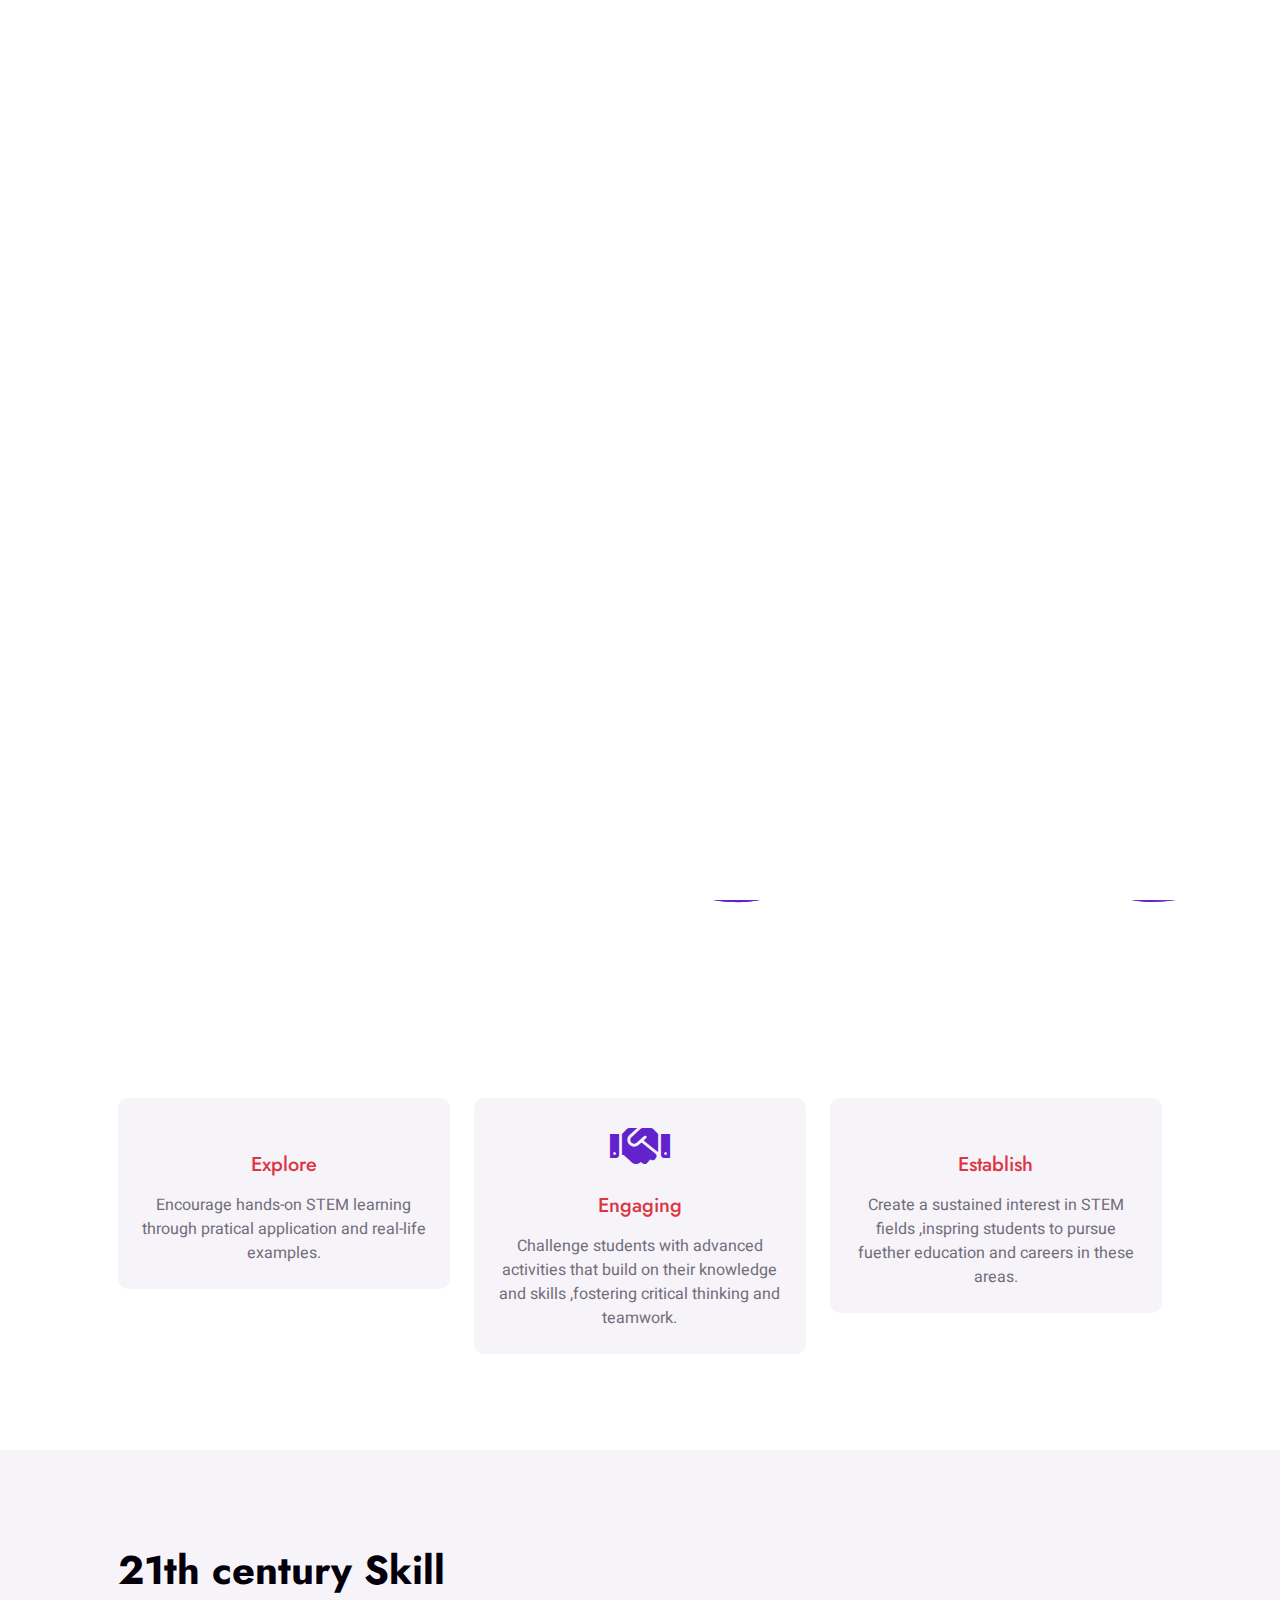
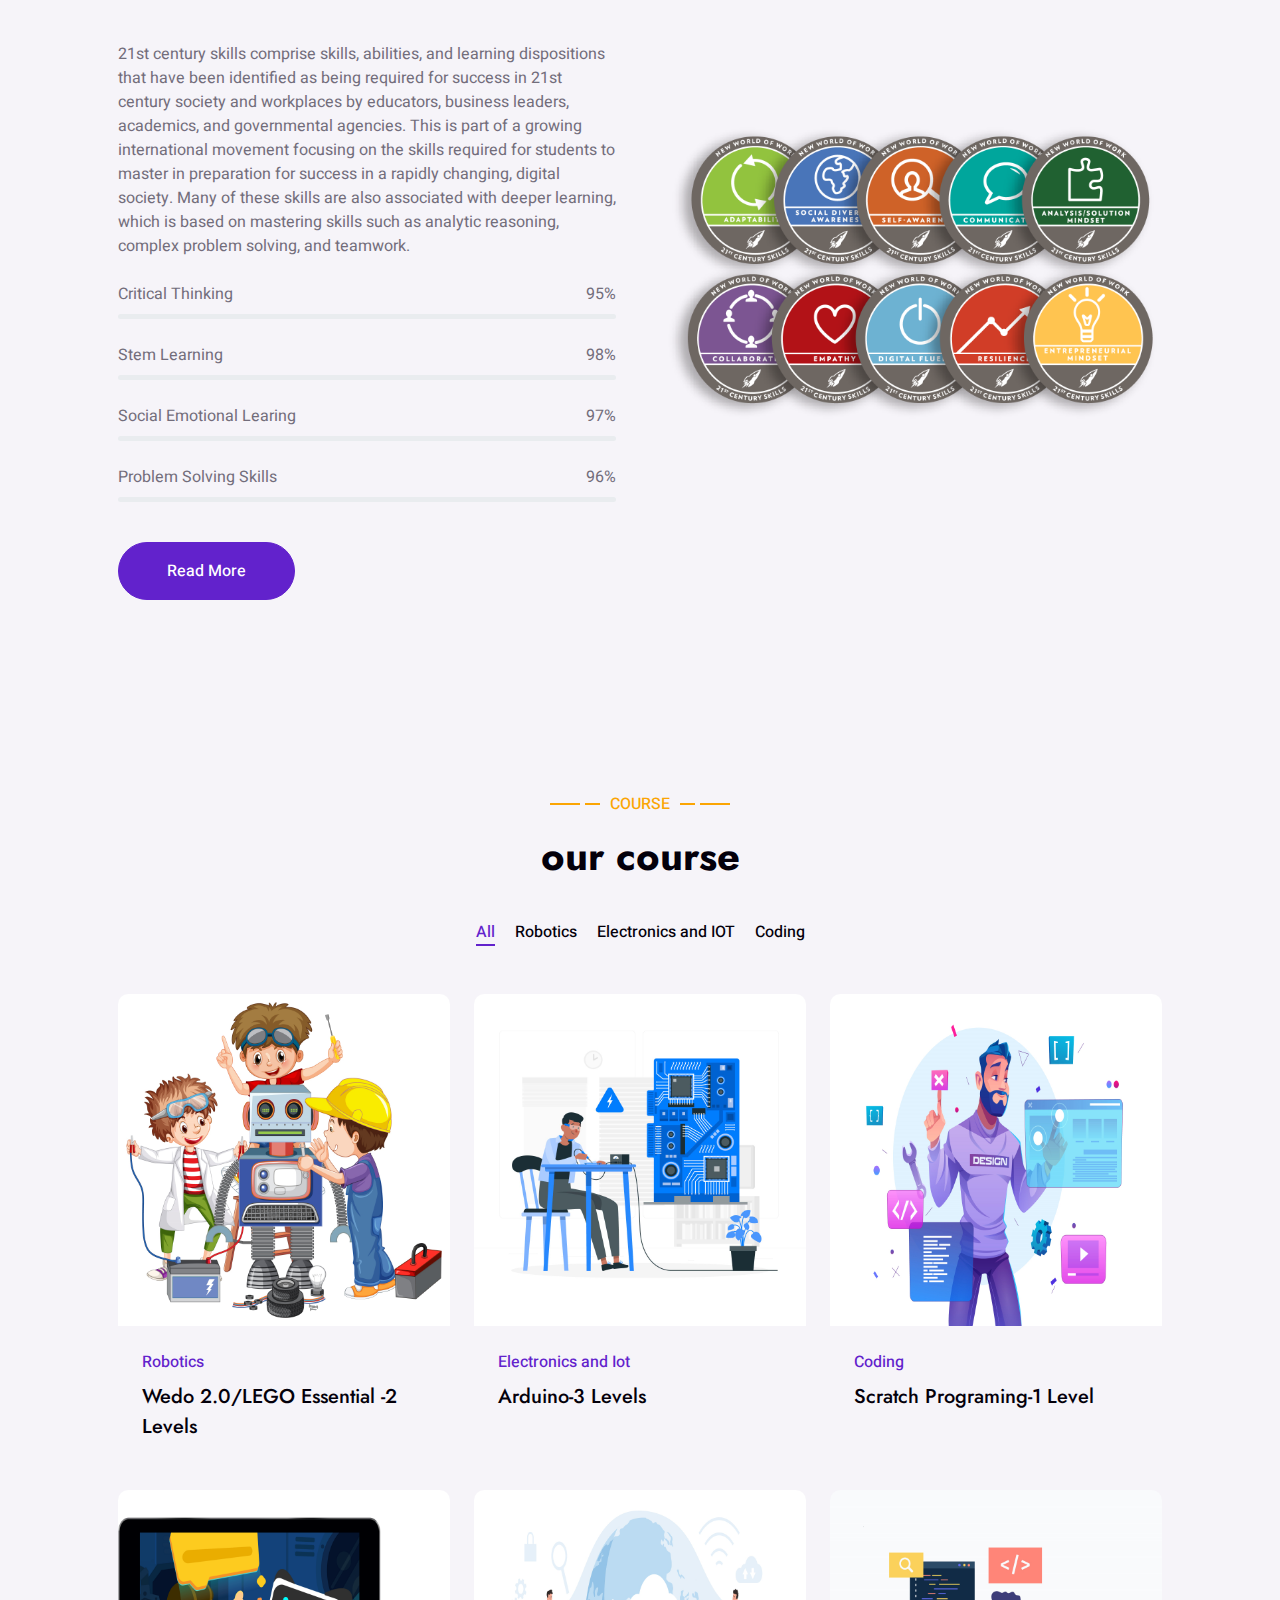
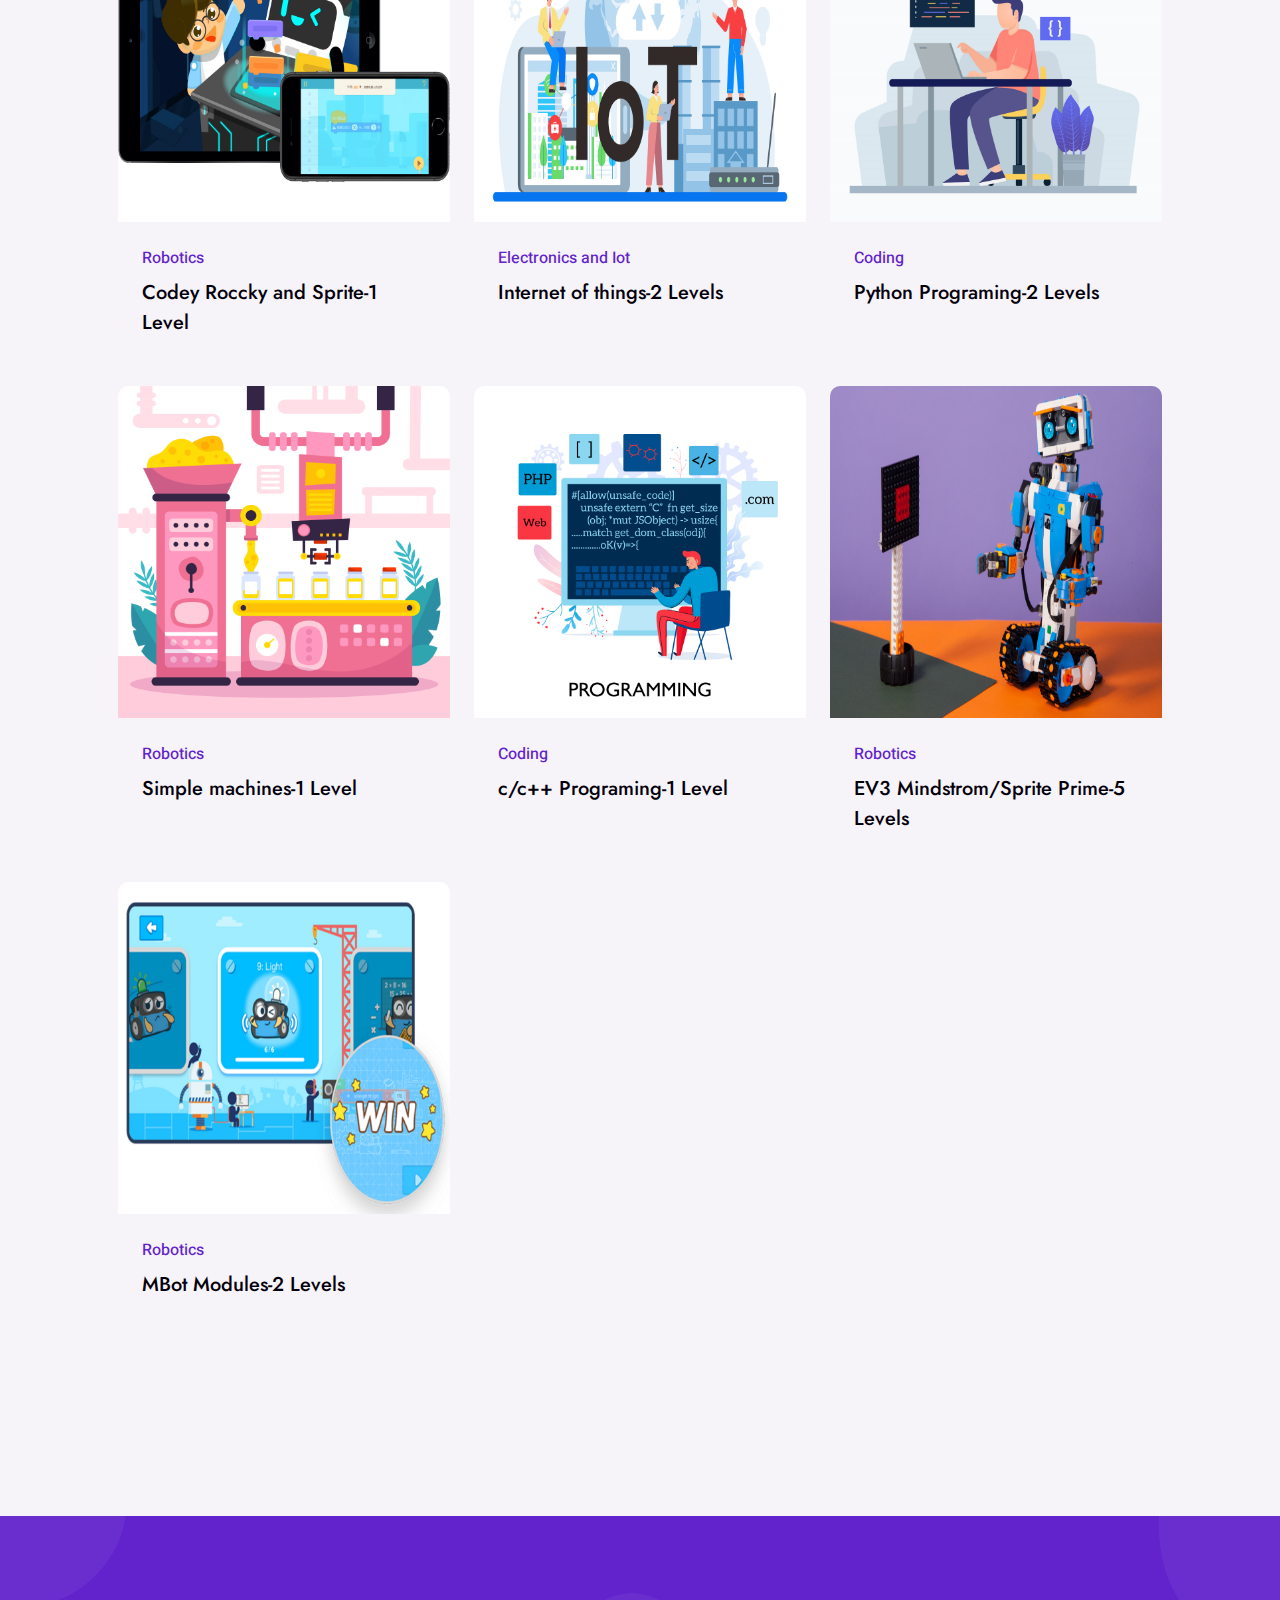
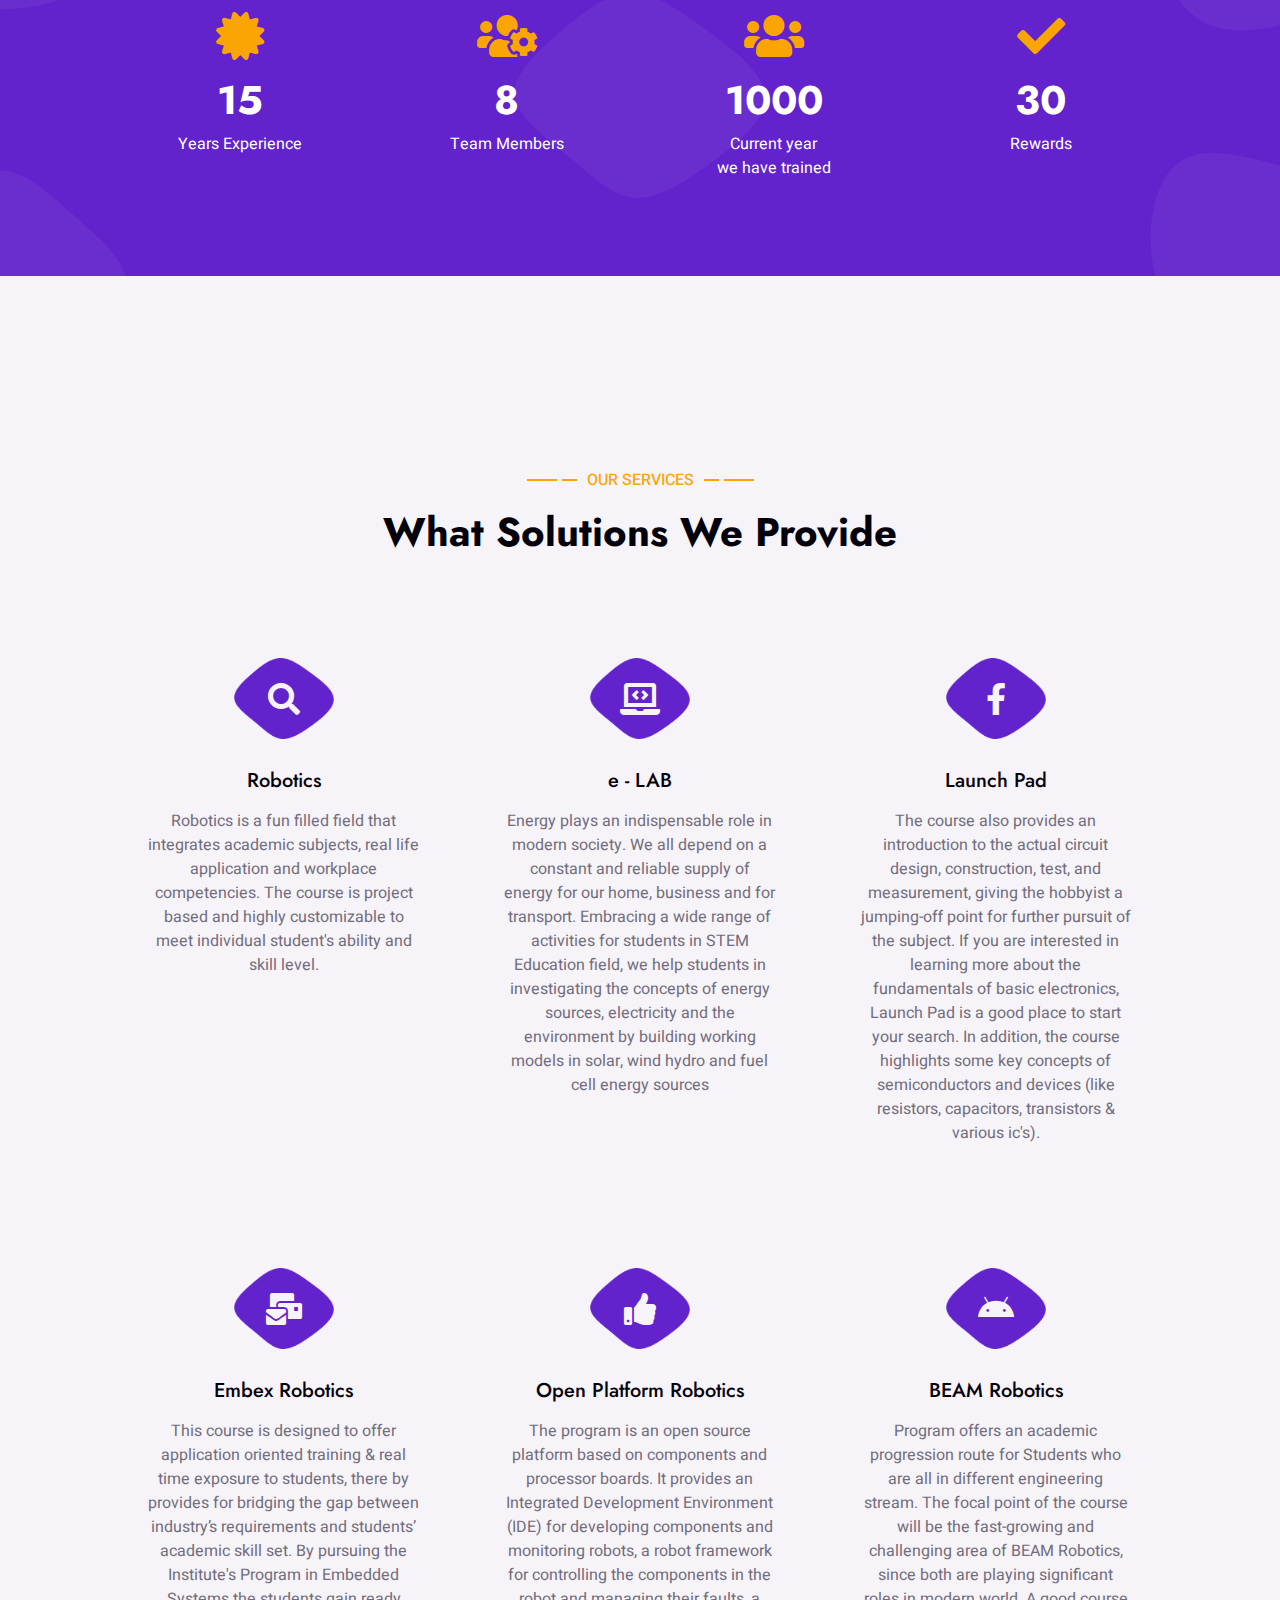
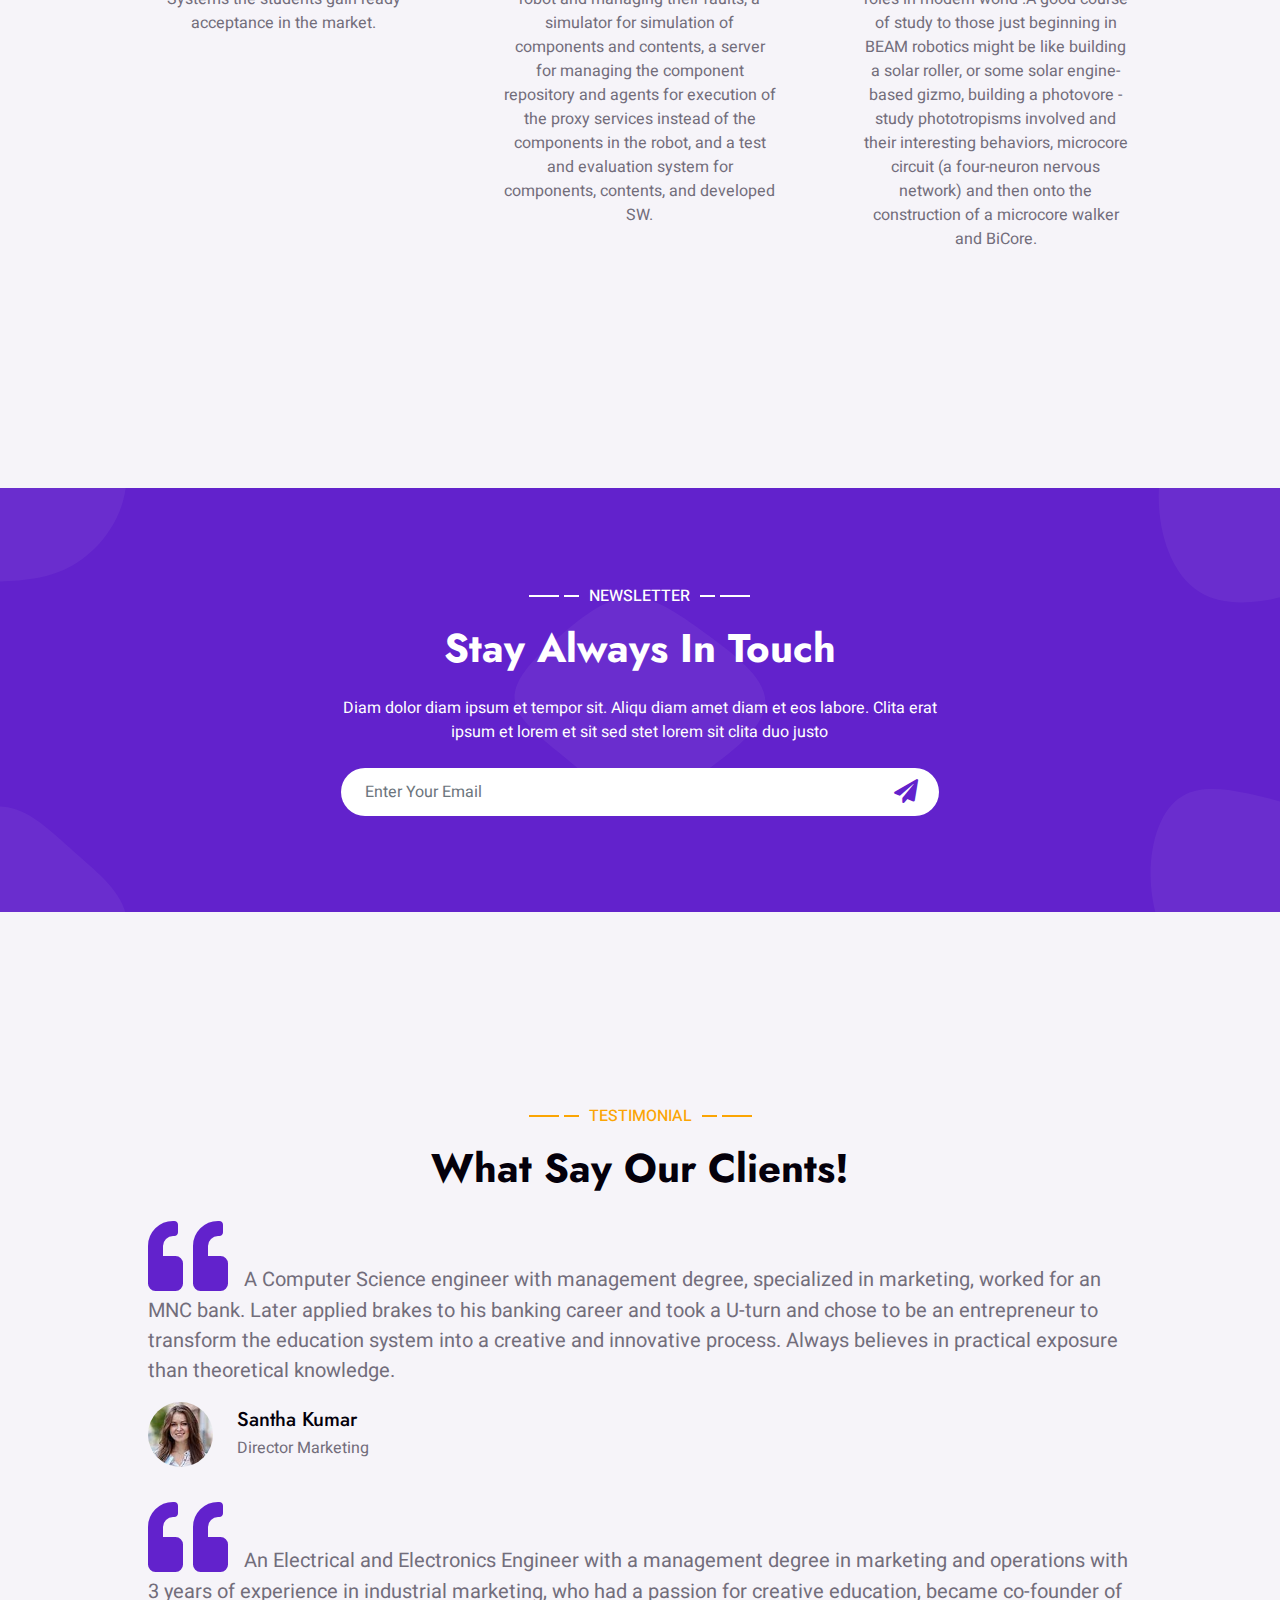
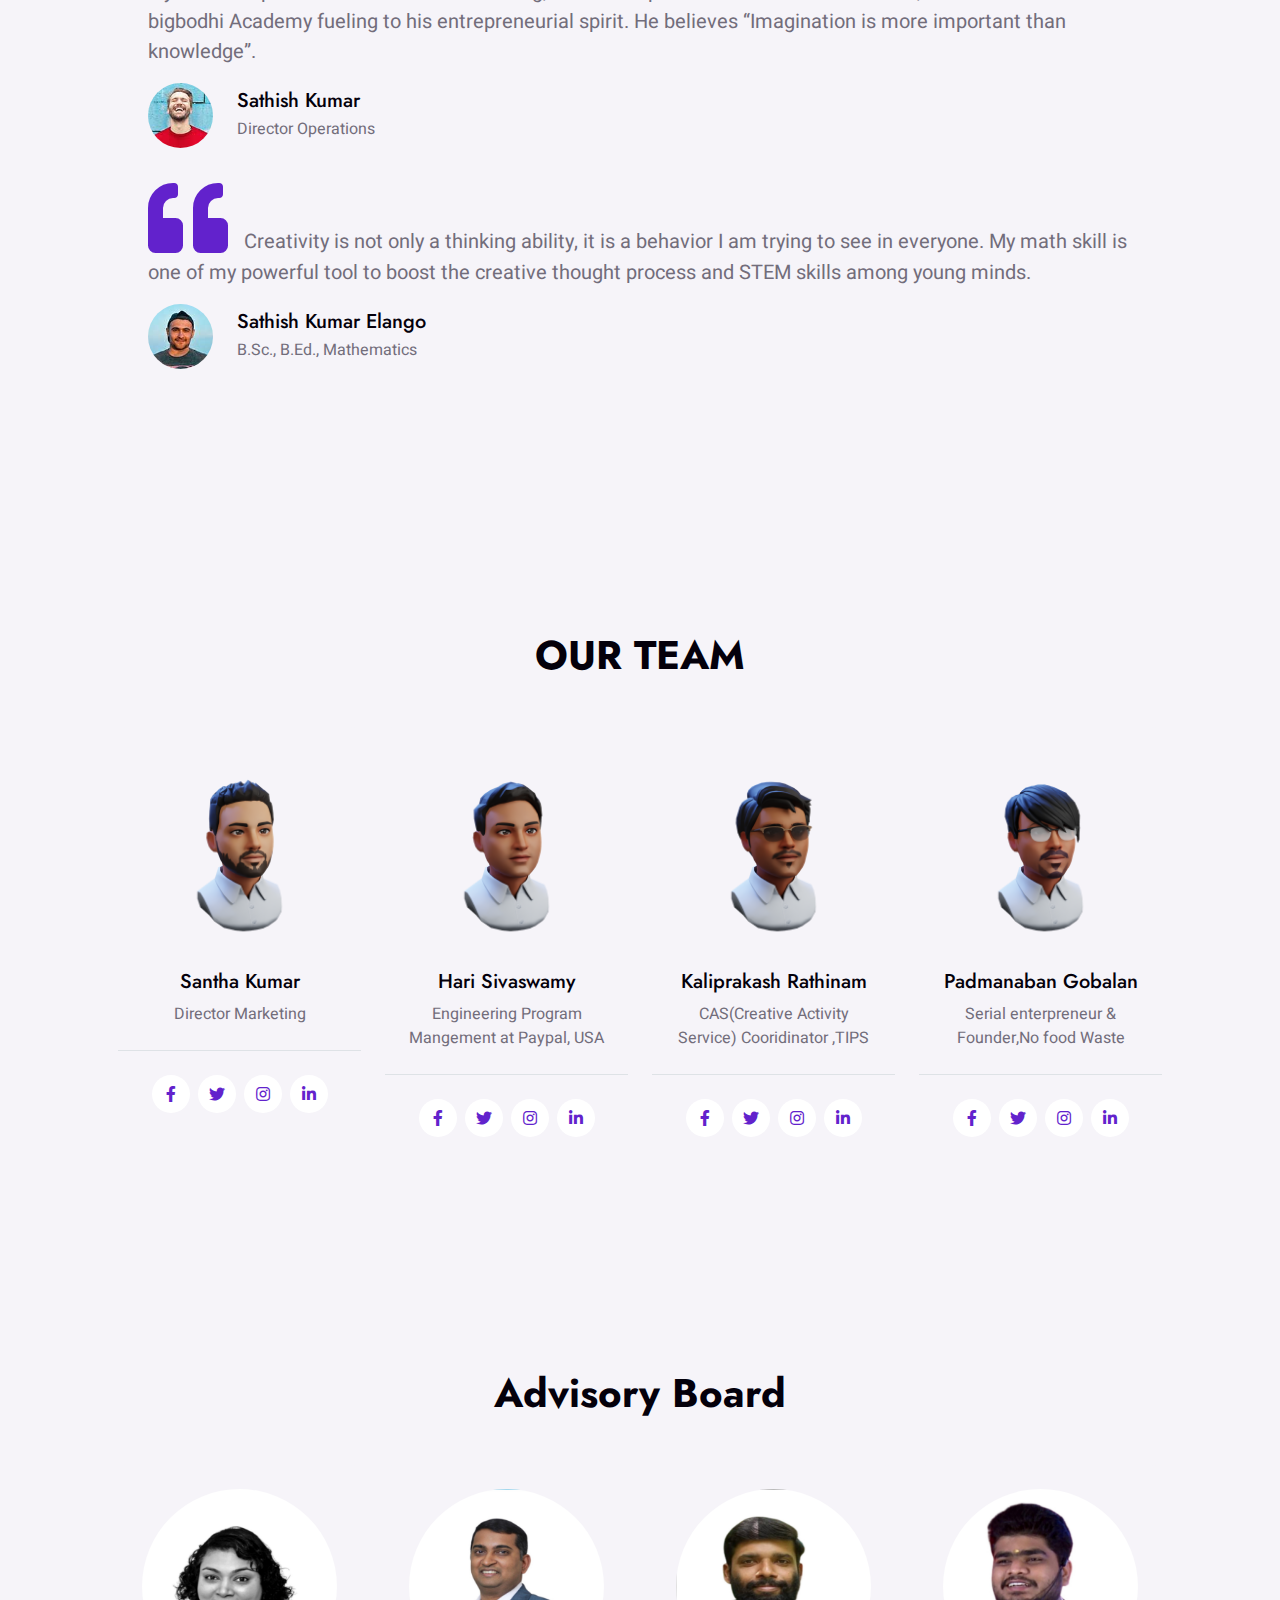
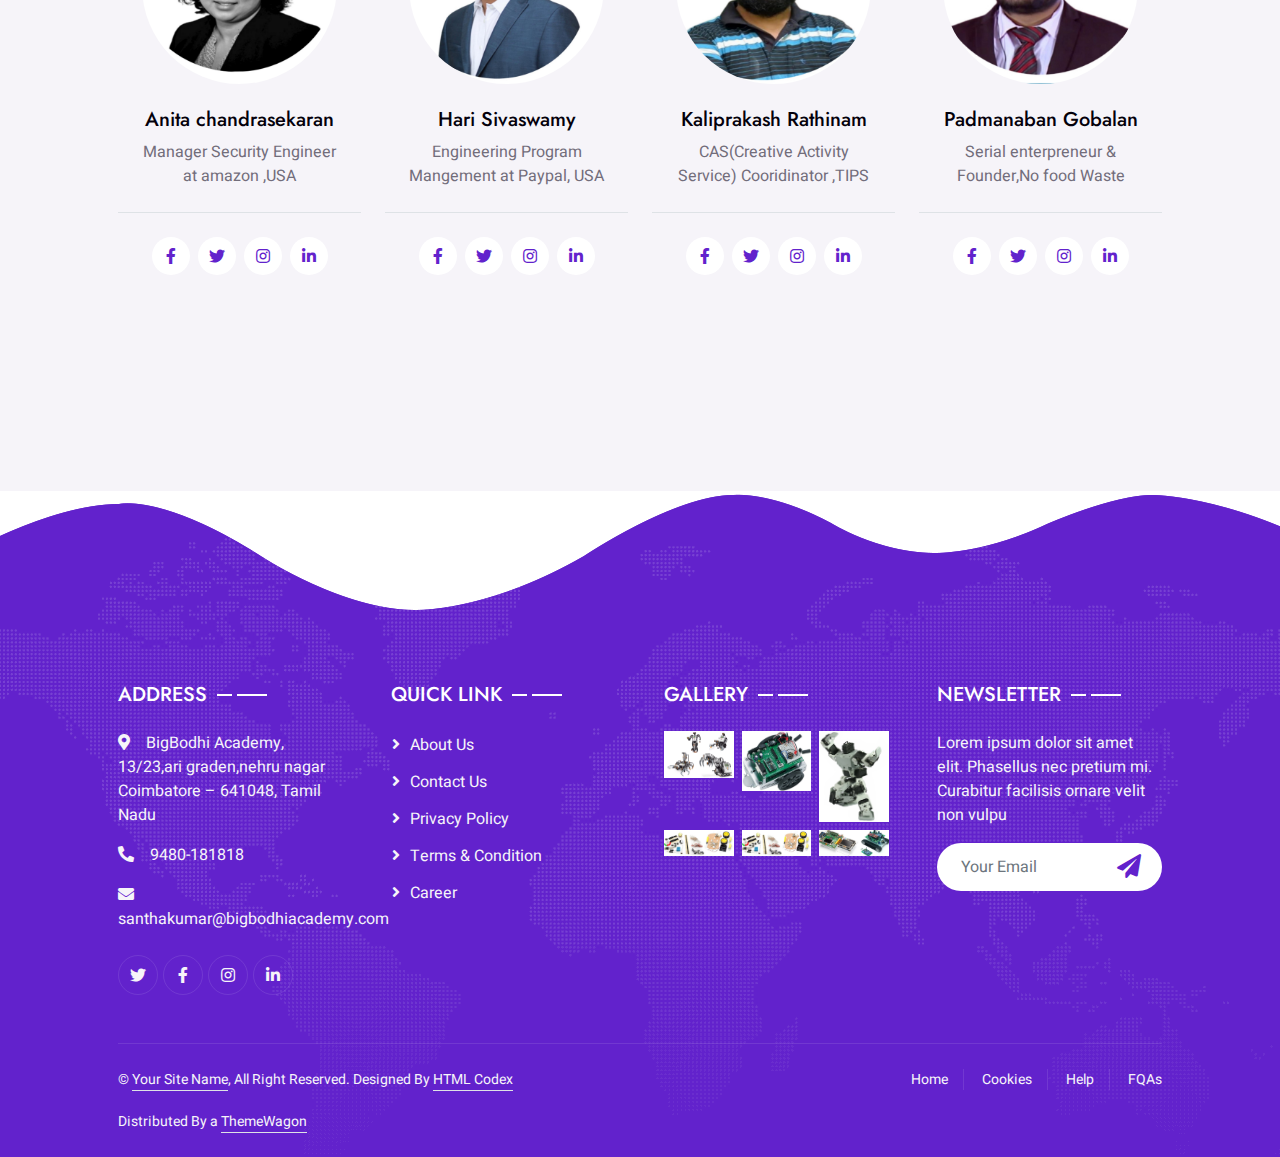
==== index.html @ 29ec6e52 "first deploy" ====
<!DOCTYPE html>
<html lang="en">

<head>
    <meta charset="utf-8">
    <title>BigBodhi Academy HTML Template</title>
    <meta content="width=device-width, initial-scale=1.0" name="viewport">
    <meta content="" name="keywords">
    <meta content="" name="description">

    <!-- Favicon -->
    <link href="img/favicon.ico" rel="icon">
    <!-- <a href="https://www.flaticon.com/free-icons/where" title="where icons">Where icons created by Icon Mela - Flaticon</a> -->

    <!-- Google Web Fonts -->
    <link rel="preconnect" href="https://fonts.googleapis.com">
    <link rel="preconnect" href="https://fonts.gstatic.com" crossorigin>
    <link href="https://fonts.googleapis.com/css2?family=Heebo:wght@400;500&family=Jost:wght@500;600;700&display=swap"
        rel="stylesheet">

    <!-- Icon Font Stylesheet -->
    <link href="https://cdnjs.cloudflare.com/ajax/libs/font-awesome/5.10.0/css/all.min.css" rel="stylesheet">
    <script src="https://kit.fontawesome.com/b823c1bc0f.js" crossorigin="anonymous"></script>
    <link href="https://cdn.jsdelivr.net/npm/bootstrap-icons@1.4.1/font/bootstrap-icons.css" rel="stylesheet">

    <!-- Libraries Stylesheet -->
    <link href="lib/animate/animate.min.css" rel="stylesheet">
    <link href="lib/owlcarousel/assets/owl.carousel.min.css" rel="stylesheet">
    <link href="lib/lightbox/css/lightbox.min.css" rel="stylesheet">

    <!-- Customized Bootstrap Stylesheet -->
    <link href="css/bootstrap.min.css" rel="stylesheet">

    <!-- Template Stylesheet -->
    <link href="css/style.css" rel="stylesheet">
</head>

<body>
    <div class="container-xxl bg-white p-0">
        <!-- Spinner Start -->
        <div id="spinner"
            class="show bg-white position-fixed translate-middle w-100 vh-100 top-50 start-50 d-flex align-items-center justify-content-center">
            <div class="spinner-grow text-primary" style="width: 3rem; height: 3rem;" role="status">
                <span class="sr-only">Loading...</span>
            </div>
        </div>
        <!-- Spinner End -->


        <!-- Navbar & Hero Start -->
        <div class="container-xxl position-relative p-0">
            <nav class="navbar navbar-expand-lg navbar-light px-4 px-lg-5 py-3 py-lg-0">
                <a href="" class="navbar-brand p-0">
                 <h1 class="m-0">BigBodhi Academy</h1>
                    <!-- <img src="img/logo.jpg" alt="Logo" class="img-thumbnail" style="height:250px; width:100px;"> -->
                </a>
                <button class="navbar-toggler" type="button" data-bs-toggle="collapse" data-bs-target="#navbarCollapse">
                    <span class="fa fa-bars"></span>
                </button>
                <div class="collapse navbar-collapse" id="navbarCollapse">
                    <div class="navbar-nav mx-auto py-0">
                        <a href="index.html" class="nav-item nav-link active">Home</a>
                        <a href="about.html" class="nav-item nav-link">About</a>
                        <a href="service.html" class="nav-item nav-link">Service</a>
                        <a href="project.html" class="nav-item nav-link">Project</a>
                        <div class="nav-item dropdown">
                            <a href="#" class="nav-link dropdown-toggle" data-bs-toggle="dropdown">Pages</a>
                            <div class="dropdown-menu m-0">
                                <a href="team.html" class="dropdown-item">Our Team</a>
                                <a href="testimonial.html" class="dropdown-item">Testimonial</a>
                                <a href="404.html" class="dropdown-item">404 Page</a>
                            </div>
                        </div>
                        <a href="contact.html" class="nav-item nav-link">Contact</a>
                    </div>
                    <a href="" class="btn rounded-pill py-2 px-4 ms-3 d-none d-lg-block">Get Started</a>
                </div>
            </nav>

            <div class="container-xxl bg-primary hero-header">
                <div class="container px-lg-5">
                    <div class="row g-5 align-items-end">
                        <div class="col-lg-6 text-center text-lg-start">
                            <h1 class="text-white mb-4 animated slideInDown">BigBodhi Academy for Robotics and Applied
                                learning provides</h1>
                            <p class="text-white pb-3 animated slideInDown">BigBodhi Academy is a platfrom for students
                                to exercise their creativity, problem-sloving ability and team work to edify the 21st
                                century skills.</p>
                            <a href=""
                                class="btn btn-secondary py-sm-3 px-sm-5 rounded-pill me-3 animated slideInLeft">Our Achievement
                            </a>
                            <a href="./contact.html" class="btn btn-light py-sm-3 px-sm-5 rounded-pill animated slideInRight">Youtube
                                </a>
                        </div> 
                        <div class="col-lg-6 text-center text-lg-start"> 
                        <img class="img-fluid animated zoomIn" src="img/home.png" style="border-radius:15px;"> 
                        </div> 
                    </div>
                </div>
            </div>
        </div>
        <!-- Navbar & Hero End -->


        <!-- Feature Start -->
        <div class="container-xxl py-5">
            <div class="container py-5 px-lg-5">
                <div class="row g-4"> 
                    <div class="col-lg-4 wow fadeInUp" data-wow-delay="0.1s">
                        <div class="feature-item bg-light rounded text-center p-4">
                            <!-- <i class="fa fa-3x fa-mail-bulk text-primary mb-4"></i> -->
                            <i class="fa fa-3x fa-solid fa-magnifying-glass text-primary mb-4"></i>
                            <h5 class="mb-3 text-danger">Explore</h5>
                            <p class="m-0">Encourage hands-on STEM learning through pratical application and real-life examples.</p>
                        </div>
                    </div>
                    <div class="col-lg-4 wow fadeInUp" data-wow-delay="0.3s">
                        <div class="feature-item  bg-light rounded text-center p-4">
                            <!-- <i class="fa fa-3x fa-search text-primary mb-4"></i> -->
                            <i class="fa fa-3x fa-solid fa-handshake text-primary mb-4"></i>
                            <h5 class="mb-3 text-danger">Engaging</h5>
                            <p class="m-0">Challenge students with advanced activities that  build on their knowledge and skills ,fostering critical thinking and teamwork.</p>
                        </div>
                    </div>
                    <div class="col-lg-4 wow fadeInUp" data-wow-delay="0.5s">
                        <div class="feature-item bg-light rounded text-center p-4">
                            <!-- <i class="fa fa-3x fa-laptop-code text-primary mb-4"></i> -->
                            <i class="fa fa-3x fa-solid fa-screwdriver-wrench text-primary mb-4"></i>
                            <h5 class="mb-3 text-danger">Establish</h5>
                            <p class="m-0">Create a sustained interest in STEM fields ,inspring students to pursue fuether education and careers in these areas.</p>
                        </div>
                    </div>

                    <!-- <div class="col-lg-4"><h1> </h1></div> -->
                    <!-- <div class="col-lg-4 wow fadeInUp" data-wow-delay="0.5s"> -->
                        <!-- <div class="feature-item bg-light rounded text-justify p-6"> -->
                              <!-- <img src="./img/logo.jpg" class="rounded-circle" style="height:60px; width:50px;">  -->
                           <!-- <i class="fa-brands fa-3x fa-discord text-primary mb-4"></i>  -->
                           <!-- <i class=" fa fa-3x fa-solid fa-location-crosshairs mb-4 text-primary " ></i> -->
                            <!-- <h5 class="mb-3 text-danger text-center">Where?</h5>  -->
                          
                        </div>
                    </div>
                </div>
            </div>
        </div>
        <!-- Feature End -->


        <!-- About Start -->
        <div class="container-xxl py-5">
            <div class="container py-5 px-lg-5">
                <div class="row g-5 align-items-center">
                    <div class="col-lg-6 wow fadeInUp" data-wow-delay="0.1s">
                        <!-- <p class="section-title text-secondary">About Us<span></span></p> -->
                        <h1 class="mb-5">21th century Skill</h1>
                        <p class="mb-4">21st century skills comprise skills, abilities, and learning dispositions that have been identified as being required for success in 21st century society and workplaces by educators, business leaders, academics, and governmental agencies. This is part of a growing international movement focusing on the skills required for students to master in preparation for success in a rapidly changing, digital society. Many of these skills are also associated with deeper learning, which is based on mastering skills such as analytic reasoning, complex problem solving, and teamwork.
                            </p>
                        <div class="skill mb-4">
                            <div class="d-flex justify-content-between">
                                <p class="mb-2">Critical Thinking</p>
                                <p class="mb-2">95%</p>
                            </div>
                            <div class="progress">
                                <div class="progress-bar bg-primary" role="progressbar" aria-valuenow="95"
                                    aria-valuemin="0" aria-valuemax="100"></div>
                            </div>
                        </div>
                        <div class="skill mb-4">
                            <div class="d-flex justify-content-between">
                                <p class="mb-2">Stem Learning</p>
                                <p class="mb-2">98%</p>
                            </div>
                            <div class="progress">
                                <div class="progress-bar bg-primary" role="progressbar" aria-valuenow="98"
                                    aria-valuemin="0" aria-valuemax="100"></div>
                            </div>
                        </div>
                        <div class="skill mb-4">
                            <div class="d-flex justify-content-between">
                                <p class="mb-2">Social Emotional Learing</p>
                                <p class="mb-2">97%</p>
                            </div>
                            <div class="progress">
                                <div class="progress-bar bg-primary" role="progressbar" aria-valuenow="97"
                                    aria-valuemin="0" aria-valuemax="100"></div>
                            </div>
                        </div>
                        <div class="skill mb-4">
                            <div class="d-flex justify-content-between">
                                <p class="mb-2">Problem Solving Skills</p>
                                <p class="mb-2">96%</p>
                            </div>
                            <div class="progress">
                                <div class="progress-bar bg-primary" role="progressbar" aria-valuenow="96"
                                    aria-valuemin="0" aria-valuemax="100"></div>
                            </div>
                        </div>
                        <a href="" class="btn btn-primary py-sm-3 px-sm-5 rounded-pill mt-3">Read More</a>
                    </div>
                    <div class="col-lg-6">
                        <img class="img-fluid wow zoomIn" data-wow-delay="0.5s" src="img/21th century.png">
                    </div>
                </div>
            </div>
        </div>
        <!-- About End -->
        <!-- course Start -->
        <div class="container-xxl py-5">
            <div class="container py-5 px-lg-5">
                <div class="wow fadeI  Up" data-wow-delay="0.1s">
                    <p class="section-title text-secondary justify-content-center"><span></span>course<span></span></p>
                    <h1 class="text-center mb-5">our course</h1>
                </div>
                <div class="row mt-n2 wow fadeInUp" data-wow-delay="0.3s">
                    <div class="col-12 text-center">
                        <ul class="list-inline mb-5" id="portfolio-flters">
                            <li class="mx-2 active" data-filter="*">All</li>
                            <li class="mx-2" data-filter=".first">Robotics</li>
                            <li class="mx-2" data-filter=".second">Electronics and IOT</li>
                            <li class="mx-2" data-filter=".third">Coding</li>
                        </ul>
                    </div>
                </div>
                <div class="row g-4 portfolio-container">
                    <div class="col-lg-4 col-md-6 portfolio-item first wow fadeInUp" data-wow-delay="0.1s">
                        <div class="rounded overflow-hidden">
                            <div class="position-relative overflow-hidden">
                                <img class="img-fluid w-100" src="img/wedo.jpg" alt="">
                                <div class="portfolio-overlay">
                                    <a class="btn btn-square btn-outline-light mx-1" href="img/project1.jpg" data-lightbox="portfolio"><i class="fa fa-eye"></i></a>
                                    <a class="btn btn-square btn-outline-light mx-1" href=""><i class="fa fa-link"></i></a>
                                </div>
                            </div>
                            <div class="bg-light p-4">
                                <p class="text-primary fw-medium mb-2">Robotics</p>
                                <h5 class="lh-base mb-0">Wedo 2.0/LEGO Essential -2 Levels</a>
                            </div>
                        </div>
                    </div>
                    <div class="col-lg-4 col-md-6 portfolio-item second wow fadeInUp" data-wow-delay="0.1s">
                        <div class="rounded overflow-hidden">
                            <div class="position-relative overflow-hidden">
                                <img class="img-fluid w-100" src="img/electronics.jpg" alt="">
                                <div class="portfolio-overlay">
                                    <a class="btn btn-square btn-outline-light mx-1" href="img/project1.jpg" data-lightbox="portfolio"><i class="fa fa-eye"></i></a>
                                    <a class="btn btn-square btn-outline-light mx-1" href=""><i class="fa fa-link"></i></a>
                                </div>
                            </div>
                            <div class="bg-light p-4">
                                <p class="text-primary fw-medium mb-2">Electronics and Iot</p>
                                <h5 class="lh-base mb-0">Arduino-3 Levels</a>
                            </div>
                        </div>
                    </div>
                    <div class="col-lg-4 col-md-6 portfolio-item third wow fadeInUp" data-wow-delay="0.1s">
                        <div class="rounded overflow-hidden">
                            <div class="position-relative overflow-hidden">
                                <img class="img-fluid w-100" src="img/coding.jpg" alt="">
                                <div class="portfolio-overlay">
                                    <a class="btn btn-square btn-outline-light mx-1" href="img/project1.jpg" data-lightbox="portfolio"><i class="fa fa-eye"></i></a>
                                    <a class="btn btn-square btn-outline-light mx-1" href=""><i class="fa fa-link"></i></a>
                                </div>
                            </div>
                            <div class="bg-light p-4">
                                <p class="text-primary fw-medium mb-2">Coding</p>
                                <h5 class="lh-base mb-0">Scratch Programing-1 Level</a>
                            </div>
                        </div>
                    </div>
                    <div class="col-lg-4 col-md-6 portfolio-item first wow fadeInUp" data-wow-delay="0.1s">
                        <div class="rounded overflow-hidden">
                            <div class="position-relative overflow-hidden">
                                <img class="img-fluid w-100" src="img/codeyr.png" alt="">
                                <div class="portfolio-overlay">
                                    <a class="btn btn-square btn-outline-light mx-1" href="img/project1.jpg" data-lightbox="portfolio"><i class="fa fa-eye"></i></a>
                                    <a class="btn btn-square btn-outline-light mx-1" href=""><i class="fa fa-link"></i></a>
                                </div>
                            </div>
                            <div class="bg-light p-4">
                                <p class="text-primary fw-medium mb-2">Robotics</p>
                                <h5 class="lh-base mb-0">Codey Roccky and Sprite-1 Level</a>
                            </div>
                        </div>
                    </div>
                    <div class="col-lg-4 col-md-6 portfolio-item second wow fadeInUp" data-wow-delay="0.1s">
                        <div class="rounded overflow-hidden">
                            <div class="position-relative overflow-hidden">
                                <img class="img-fluid w-100" src="img/iot.jpg" alt="">
                                <div class="portfolio-overlay">
                                    <a class="btn btn-square btn-outline-light mx-1" href="img/project1.jpg" data-lightbox="portfolio"><i class="fa fa-eye"></i></a>
                                    <a class="btn btn-square btn-outline-light mx-1" href=""><i class="fa fa-link"></i></a>
                                </div>
                            </div>
                            <div class="bg-light p-4">
                                <p class="text-primary fw-medium mb-2">Electronics and Iot</p>
                                <h5 class="lh-base mb-0">Internet of things-2 Levels</a>
                            </div>
                        </div>
                    </div>
                    <div class="col-lg-4 col-md-6 portfolio-item third wow fadeInUp" data-wow-delay="0.1s">
                        <div class="rounded overflow-hidden">
                            <div class="position-relative overflow-hidden">
                                <img class="img-fluid w-100" src="img/python.jpg" alt="">
                                <div class="portfolio-overlay">
                                    <a class="btn btn-square btn-outline-light mx-1" href="img/project1.jpg" data-lightbox="portfolio"><i class="fa fa-eye"></i></a>
                                    <a class="btn btn-square btn-outline-light mx-1" href=""><i class="fa fa-link"></i></a>
                                </div>
                            </div>
                            <div class="bg-light p-4">
                                <p class="text-primary fw-medium mb-2">Coding</p>
                                <h5 class="lh-base mb-0">Python Programing-2 Levels</a>
                            </div>
                        </div>
                    </div>
                    <div class="col-lg-4 col-md-6 portfolio-item first wow fadeInUp" data-wow-delay="0.1s">
                        <div class="rounded overflow-hidden">
                            <div class="position-relative overflow-hidden">
                                <img class="img-fluid w-100" src="img/simple mechine.jpg" alt="">
                                <div class="portfolio-overlay">
                                    <a class="btn btn-square btn-outline-light mx-1" href="img/project1.jpg" data-lightbox="portfolio"><i class="fa fa-eye"></i></a>
                                    <a class="btn btn-square btn-outline-light mx-1" href=""><i class="fa fa-link"></i></a>
                                </div>
                            </div>
                            <div class="bg-light p-4">
                                <p class="text-primary fw-medium mb-2">Robotics</p>
                                <h5 class="lh-base mb-0">Simple machines-1 Level</a>
                            </div>
                        </div>
                    </div>
                    <div class="col-lg-4 col-md-6 portfolio-item third wow fadeInUp" data-wow-delay="0.1s">
                        <div class="rounded overflow-hidden">
                            <div class="position-relative overflow-hidden">
                                <img class="img-fluid w-100" src="img/c++.jpg" alt="">
                                <div class="portfolio-overlay">
                                    <a class="btn btn-square btn-outline-light mx-1" href="img/project1.jpg" data-lightbox="portfolio"><i class="fa fa-eye"></i></a>
                                    <a class="btn btn-square btn-outline-light mx-1" href=""><i class="fa fa-link"></i></a>
                                </div>
                            </div>
                            <div class="bg-light p-4">
                                <p class="text-primary fw-medium mb-2">Coding</p>
                                <h5 class="lh-base mb-0">c/c++ Programing-1 Level</a>
                            </div>
                        </div>
                    </div>
                    <div class="col-lg-4 col-md-6 portfolio-item first wow fadeInUp" data-wow-delay="0.1s">
                        <div class="rounded overflow-hidden">
                            <div class="position-relative overflow-hidden">
                                <img class="img-fluid w-100" src="img/lego.jpg" alt="">
                                <div class="portfolio-overlay">
                                    <a class="btn btn-square btn-outline-light mx-1" href="img/project1.jpg" data-lightbox="portfolio"><i class="fa fa-eye"></i></a>
                                    <a class="btn btn-square btn-outline-light mx-1" href=""><i class="fa fa-link"></i></a>
                                </div>
                            </div>
                            <div class="bg-light p-4">
                                <p class="text-primary fw-medium mb-2">Robotics</p>
                                <h5 class="lh-base mb-0">EV3 Mindstrom/Sprite Prime-5 Levels</a>
                            </div>
                        </div>
                    </div>
                    <div class="col-lg-4 col-md-6 portfolio-item first wow fadeInUp" data-wow-delay="0.1s">
                        <div class="rounded overflow-hidden">
                            <div class="position-relative overflow-hidden">
                                <img class="img-fluid w-100" src="img/mbot.png" alt="">
                                <div class="portfolio-overlay">
                                    <a class="btn btn-square btn-outline-light mx-1" href="img/project1.jpg" data-lightbox="portfolio"><i class="fa fa-eye"></i></a>
                                    <a class="btn btn-square btn-outline-light mx-1" href=""><i class="fa fa-link"></i></a>
                                </div>
                            </div>
                            <div class="bg-light p-4">
                                <p class="text-primary fw-medium mb-2">Robotics</p>
                                <h5 class="lh-base mb-0">MBot Modules-2 Levels</a>
                            </div>
                        </div>
                    </div>
                </div>
            </div>
        </div>
        <!-- Projects End -->

        
        

        <!-- Facts Start -->
        <div class="container-xxl bg-primary fact py-5 wow fadeInUp" data-wow-delay="0.1s">
            <div class="container py-5 px-lg-5">
                <div class="row g-4">
                    <div class="col-md-6 col-lg-3 text-center wow fadeIn" data-wow-delay="0.1s">
                        <i class="fa fa-certificate fa-3x text-secondary mb-3"></i>
                        <h1 class="text-white mb-2" data-toggle="counter-up">15</h1>
                        <p class="text-white mb-0">Years Experience</p>
                    </div>
                    <div class="col-md-6 col-lg-3 text-center wow fadeIn" data-wow-delay="0.3s">
                        <i class="fa fa-users-cog fa-3x text-secondary mb-3"></i>
                        <h1 class="text-white mb-2" data-toggle="counter-up">8</h1>
                        <p class="text-white mb-0">Team Members</p>
                    </div>
                    <div class="col-md-6 col-lg-3 text-center wow fadeIn" data-wow-delay="0.5s">
                        <i class="fa fa-users fa-3x text-secondary mb-3"></i>
                        <h1 class="text-white mb-2" data-toggle="counter-up">1000</h1>
                        <p class="text-white mb-0">Current year</p>
                        <p class="text-white mb-0">we have trained</p>

                    </div>
                    <div class="col-md-6 col-lg-3 text-center wow fadeIn" data-wow-delay="0.7s">
                        <i class="fa fa-check fa-3x text-secondary mb-3"></i>
                        <h1 class="text-white mb-2" data-toggle="counter-up">30</h1>
                        <p class="text-white mb-0">Rewards</p>
                    </div>
                </div>
            </div>
        </div>
        <!-- Facts End -->


        <!-- Service Start -->
        <div class="container-xxl py-5">
            <div class="container py-5 px-lg-5">
                <div class="wow fadeInUp" data-wow-delay="0.1s">
                    <p class="section-title text-secondary justify-content-center"><span></span>Our
                        Services<span></span></p>
                    <h1 class="text-center mb-5">What Solutions We Provide</h1>
                </div>
                <div class="row g-4">
                    <div class="col-lg-4 col-md-6 wow fadeInUp" data-wow-delay="0.1s">
                        <div class="service-item d-flex flex-column text-center rounded">
                            <div class="service-icon flex-shrink-0">
                                <i class="fa fa-search fa-2x"></i>
                            </div>
                            <h5 class="mb-3">Robotics</h5>
                            <p class="m-0">Robotics is a fun filled field that integrates academic subjects, real life
                                application and workplace competencies. The course is project based and highly
                                customizable to meet individual student's ability and skill level.</p>
                            <a class="btn btn-square" href=""><i class="fa fa-arrow-right"></i></a>
                        </div>
                    </div>
                    <div class="col-lg-4 col-md-6 wow fadeInUp" data-wow-delay="0.3s">
                        <div class="service-item d-flex flex-column text-center rounded">
                            <div class="service-icon flex-shrink-0">
                                <i class="fa fa-laptop-code fa-2x"></i>
                            </div>
                            <h5 class="mb-3">e - LAB</h5>
                            <p class="m-0">Energy plays an indispensable role in modern society. We all depend on a
                                constant and reliable supply of energy for our home, business and for transport.
                                Embracing a wide range of activities for students in STEM Education field, we help
                                students in investigating the concepts of energy sources, electricity and the
                                environment by building working models in solar, wind hydro and fuel cell energy sources
                            </p>
                            <a class="btn btn-square" href=""><i class="fa fa-arrow-right"></i></a>
                        </div>
                    </div>
                    <div class="col-lg-4 col-md-6 wow fadeInUp" data-wow-delay="0.5s">
                        <div class="service-item d-flex flex-column text-center rounded">
                            <div class="service-icon flex-shrink-0">
                                <i class="fab fa-facebook-f fa-2x"></i>
                            </div>
                            <h5 class="mb-3">Launch Pad</h5>
                            <p class="m-0">The course also provides an introduction to the actual circuit design,
                                construction, test, and measurement, giving the hobbyist a jumping-off point for further
                                pursuit of the subject. If you are interested in learning more about the fundamentals of
                                basic electronics, Launch Pad is a good place to start your search. In addition, the
                                course highlights some key concepts of semiconductors and devices (like resistors,
                                capacitors, transistors & various ic's).</p>
                            <a class="btn btn-square" href=""><i class="fa fa-arrow-right"></i></a>
                        </div>
                    </div>
                    <div class="col-lg-4 col-md-6 wow fadeInUp" data-wow-delay="0.1s">
                        <div class="service-item d-flex flex-column text-center rounded">
                            <div class="service-icon flex-shrink-0">
                                <i class="fa fa-mail-bulk fa-2x"></i>
                            </div>
                            <h5 class="mb-3">Embex Robotics</h5>
                            <p class="m-0">This course is designed to offer application oriented training & real time
                                exposure to students, there by provides for bridging the gap between industry’s
                                requirements and students’ academic skill set. By pursuing the Institute's Program in
                                Embedded Systems the students gain ready acceptance in the market.</p>
                            <a class="btn btn-square" href=""><i class="fa fa-arrow-right"></i></a>
                        </div>
                    </div>
                    <div class="col-lg-4 col-md-6 wow fadeInUp" data-wow-delay="0.3s">
                        <div class="service-item d-flex flex-column text-center rounded">
                            <div class="service-icon flex-shrink-0">
                                <i class="fa fa-thumbs-up fa-2x"></i>
                            </div>
                            <h5 class="mb-3">Open Platform Robotics</h5>
                            <p class="m-0">The program is an open source platform based on components and processor
                                boards. It provides an Integrated Development Environment (IDE) for developing
                                components and monitoring robots, a robot framework for controlling the components in
                                the robot and managing their faults, a simulator for simulation of components and
                                contents, a server for managing the component repository and agents for execution of the
                                proxy services instead of the components in the robot, and a test and evaluation system
                                for components, contents, and developed SW.</p>
                            <a class="btn btn-square" href=""><i class="fa fa-arrow-right"></i></a>
                        </div>
                    </div>
                    <div class="col-lg-4 col-md-6 wow fadeInUp" data-wow-delay="0.5s">
                        <div class="service-item d-flex flex-column text-center rounded">
                            <div class="service-icon flex-shrink-0">
                                <i class="fab fa-android fa-2x"></i>
                            </div>
                            <h5 class="mb-3">BEAM Robotics</h5>
                            <p class="m-0">Program offers an academic progression route for Students who are all in
                                different engineering stream. The focal point of the course will be the fast-growing and
                                challenging area of BEAM Robotics, since both are playing significant roles in modern
                                world .A good course of study to those just beginning in BEAM robotics might be like
                                building a solar roller, or some solar engine-based gizmo, building a photovore - study
                                phototropisms involved and their interesting behaviors, microcore circuit (a four-neuron
                                nervous network) and then onto the construction of a microcore walker and BiCore.</p>
                            <a class="btn btn-square" href=""><i class="fa fa-arrow-right"></i></a>
                        </div>
                    </div>
                </div>
            </div>
        </div>
        <!-- Service End -->


        <!-- Newsletter Start -->
        <div class="container-xxl bg-primary newsletter py-5 wow fadeInUp" data-wow-delay="0.1s">
            <div class="container py-5 px-lg-5">
                <div class="row justify-content-center">
                    <div class="col-lg-7 text-center">
                        <p class="section-title text-white justify-content-center"><span></span>Newsletter<span></span>
                        </p>
                        <h1 class="text-center text-white mb-4">Stay Always In Touch</h1>
                        <p class="text-white mb-4">Diam dolor diam ipsum et tempor sit. Aliqu diam amet diam et eos
                            labore. Clita erat ipsum et lorem et sit sed stet lorem sit clita duo justo</p>
                        <div class="position-relative w-100 mt-3">
                            <input class="form-control border-0 rounded-pill w-100 ps-4 pe-5" type="text"
                                placeholder="Enter Your Email" style="height: 48px;">
                            <button type="button" class="btn shadow-none position-absolute top-0 end-0 mt-1 me-2"><i
                                    class="fa fa-paper-plane text-primary fs-4"></i></button>
                        </div>
                    </div>
                </div>
            </div>
        </div>
        <!-- Newsletter End -->




        <!-- Testimonial Start -->
        <div class="container-xxl py-5 wow fadeInUp" data-wow-delay="0.1s">
            <div class="container py-5 px-lg-5">
                <p class="section-title text-secondary justify-content-center"><span></span>Testimonial<span></span></p>
                <h1 class="text-center mb-5">What Say Our Clients!</h1>
                <div class="owl-carousel testimonial-carousel">
                    <div class="testimonial-item bg-light rounded my-4">
                        <p class="fs-5"><i class="fa fa-quote-left fa-4x text-primary mt-n4 me-3"></i>A Computer Science
                            engineer with management degree, specialized in marketing, worked for an MNC bank. Later
                            applied brakes to his banking career and took a U-turn and chose to be an entrepreneur to
                            transform the education system into a creative and innovative process. Always believes in
                            practical exposure than theoretical knowledge.</p>
                        <div class="d-flex align-items-center">
                            <img class="img-fluid flex-shrink-0 rounded-circle" src="img/testimonial-1.jpg"
                                style="width: 65px; height: 65px;">
                            <div class="ps-4">
                                <h5 class="mb-1">Santha Kumar</h5>
                                <span>Director Marketing</span>
                            </div>
                        </div>
                    </div>
                    <div class="testimonial-item bg-light rounded my-4">
                        <p class="fs-5"><i class="fa fa-quote-left fa-4x text-primary mt-n4 me-3"></i>An Electrical and
                            Electronics Engineer with a management degree in marketing and operations with 3 years of
                            experience in industrial marketing, who had a passion for creative education, became
                            co-founder of bigbodhi Academy fueling to his entrepreneurial spirit. He believes
                            “Imagination is more important than knowledge”.</p>
                        <div class="d-flex align-items-center">
                            <img class="img-fluid flex-shrink-0 rounded-circle" src="img/testimonial-2.jpg"
                                style="width: 65px; height: 65px;">
                            <div class="ps-4">
                                <h5 class="mb-1">Sathish Kumar</h5>
                                <span>Director Operations</span>
                            </div>
                        </div>
                    </div>
                    <div class="testimonial-item bg-light rounded my-4">
                        <p class="fs-5"><i class="fa fa-quote-left fa-4x text-primary mt-n4 me-3"></i>Creativity is not
                            only a thinking ability, it is a behavior I am trying to see in everyone. My math skill is
                            one of my powerful tool to boost the creative thought process and STEM skills among young
                            minds.</p>
                        <div class="d-flex align-items-center">
                            <img class="img-fluid flex-shrink-0 rounded-circle" src="img/testimonial-3.jpg"
                                style="width: 65px; height: 65px;">
                            <div class="ps-4">
                                <h5 class="mb-1">Sathish Kumar Elango</h5>
                                <span>B.Sc., B.Ed., Mathematics</span>
                            </div>
                        </div>
                    </div>
                </div>
            </div>
        </div>
        <!-- Testimonial End -->


        <!-- Team Start -->
        <div class="container-xxl py-5">
            <div class="container py-5 px-lg-5">
                <div class="wow fadeInUp" data-wow-delay="0.1s">
                    <!-- <p class="section-title text-secondary justify-content-center"><span></span>Our Team<span></span> -->
                    </p>
                    <h1 class="text-center mb-5">OUR TEAM</h1>
                </div>
                <div class="row g-4">
                    <div class="col-lg-3 col-md-4 wow fadeInUp" data-wow-delay="0.1s">
                        <div class="team-item bg-light rounded">
                            <div class="text-center border-bottom p-4">
                                <img class="img-fluid rounded-circle mb-4" src="img/santh.png" alt="">
                                <h5>Santha Kumar </h5>
                                <span>Director Marketing</span >
                            </div>
                            <div class="d-flex justify-content-center p-4">
                                <a class="btn btn-square mx-1" href=""><i class="fab fa-facebook-f"></i></a>
                                <a class="btn btn-square mx-1" href=""><i class="fab fa-twitter"></i></a>
                                <a class="btn btn-square mx-1" href=""><i class="fab fa-instagram"></i></a>
                                <a class="btn btn-square mx-1" href=""><i class="fab fa-linkedin-in"></i></a>
                            </div>
                        </div>
                    </div>
                    <div class="col-lg-3 col-md-4 wow fadeInUp" data-wow-delay="0.3s">
                        <div class="team-item bg-light rounded">
                            <div class="text-center border-bottom p-4">
                                <img class="img-fluid rounded-circle mb-4" src="img/sathish.png" alt="">
                                <h5>Hari Sivaswamy</h5>
                                <span>Engineering Program Mangement at Paypal, USA</span>
                            </div>
                            <div class="d-flex justify-content-center p-4">
                                <a class="btn btn-square mx-1" href=""><i class="fab fa-facebook-f"></i></a>
                                <a class="btn btn-square mx-1" href=""><i class="fab fa-twitter"></i></a>
                                <a class="btn btn-square mx-1" href=""><i class="fab fa-instagram"></i></a>
                                <a class="btn btn-square mx-1" href=""><i class="fab fa-linkedin-in"></i></a>
                            </div>
                        </div>
                    </div>
                    <div class="col-lg-3 col-md-4 wow fadeInUp" data-wow-delay="0.5s">
                        <div class="team-item bg-light rounded">
                            <div class="text-center border-bottom p-4">
                                <img class="img-fluid rounded-circle mb-4" src="img/elango.png" alt="">
                                <h5>Kaliprakash Rathinam</h5>
                                <span>CAS(Creative Activity Service) Cooridinator ,TIPS</span>
                            </div>
                            <div class="d-flex justify-content-center p-4">
                                <a class="btn btn-square mx-1" href=""><i class="fab fa-facebook-f"></i></a>
                                <a class="btn btn-square mx-1" href=""><i class="fab fa-twitter"></i></a>
                                <a class="btn btn-square mx-1" href=""><i class="fab fa-instagram"></i></a>
                                <a class="btn btn-square mx-1" href=""><i class="fab fa-linkedin-in"></i></a>
                            </div>
                        </div>
                    </div>
                    <div class="col-lg-3 col-md-4 wow fadeInUp" data-wow-delay="0.5s">
                        <div class="team-item bg-light rounded">
                            <div class="text-center border-bottom p-4">
                                <img class="img-fluid rounded-circle mb-4" src="img/sam.png" alt="">
                                <h5>Padmanaban Gobalan</h5>
                                <span>Serial enterpreneur & Founder,No food Waste</span>
                            </div>
                            <div class="d-flex justify-content-center p-4">
                                <a class="btn btn-square mx-1" href=""><i class="fab fa-facebook-f"></i></a>
                                <a class="btn btn-square mx-1" href=""><i class="fab fa-twitter"></i></a>
                                <a class="btn btn-square mx-1" href=""><i class="fab fa-instagram"></i></a>
                                <a class="btn btn-square mx-1" href=""><i class="fab fa-linkedin-in"></i></a>
                            </div>
                        </div>
                    </div>
                </div>
            </div>
        </div>
        <div class="container-xxl py-5">
            <div class="container py-5 px-lg-5">
                <div class="wow fadeInUp" data-wow-delay="0.1s">
                    <!-- <p class="section-title text-secondary justify-content-center"><span></span>Our Team<span></span> -->
                    </p>
                    <h1 class="text-center mb-5">Advisory Board</h1>
                </div>
                <div class="row g-4">
                    <div class="col-lg-3 col-md-4 wow fadeInUp" data-wow-delay="0.1s">
                        <div class="team-item bg-light rounded">
                            <div class="text-center border-bottom p-4">
                                <img class="img-fluid rounded-circle mb-4" src="img/img1.jpg" alt="">
                                <h5>Anita chandrasekaran </h5>
                                <span>Manager Security Engineer at amazon ,USA</span >
                            </div>
                            <div class="d-flex justify-content-center p-4">
                                <a class="btn btn-square mx-1" href=""><i class="fab fa-facebook-f"></i></a>
                                <a class="btn btn-square mx-1" href=""><i class="fab fa-twitter"></i></a>
                                <a class="btn btn-square mx-1" href=""><i class="fab fa-instagram"></i></a>
                                <a class="btn btn-square mx-1" href=""><i class="fab fa-linkedin-in"></i></a>
                            </div>
                        </div>
                    </div>
                    <div class="col-lg-3 col-md-4 wow fadeInUp" data-wow-delay="0.3s">
                        <div class="team-item bg-light rounded">
                            <div class="text-center border-bottom p-4">
                                <img class="img-fluid rounded-circle mb-4" src="img/img2.jpg" alt="">
                                <h5>Hari Sivaswamy</h5>
                                <span>Engineering Program Mangement at Paypal, USA</span>
                            </div>
                            <div class="d-flex justify-content-center p-4">
                                <a class="btn btn-square mx-1" href=""><i class="fab fa-facebook-f"></i></a>
                                <a class="btn btn-square mx-1" href=""><i class="fab fa-twitter"></i></a>
                                <a class="btn btn-square mx-1" href=""><i class="fab fa-instagram"></i></a>
                                <a class="btn btn-square mx-1" href=""><i class="fab fa-linkedin-in"></i></a>
                            </div>
                        </div>
                    </div>
                    <div class="col-lg-3 col-md-4 wow fadeInUp" data-wow-delay="0.5s">
                        <div class="team-item bg-light rounded">
                            <div class="text-center border-bottom p-4">
                                <img class="img-fluid rounded-circle mb-4" src="img/img3.jpg" alt="">
                                <h5>Kaliprakash Rathinam</h5>
                                <span>CAS(Creative Activity Service) Cooridinator ,TIPS</span>
                            </div>
                            <div class="d-flex justify-content-center p-4">
                                <a class="btn btn-square mx-1" href=""><i class="fab fa-facebook-f"></i></a>
                                <a class="btn btn-square mx-1" href=""><i class="fab fa-twitter"></i></a>
                                <a class="btn btn-square mx-1" href=""><i class="fab fa-instagram"></i></a>
                                <a class="btn btn-square mx-1" href=""><i class="fab fa-linkedin-in"></i></a>
                            </div>
                        </div>
                    </div>
                    <div class="col-lg-3 col-md-4 wow fadeInUp" data-wow-delay="0.5s">
                        <div class="team-item bg-light rounded">
                            <div class="text-center border-bottom p-4">
                                <img class="img-fluid rounded-circle mb-4" src="img/img 4.jpg" alt="">
                                <h5>Padmanaban Gobalan</h5>
                                <span>Serial enterpreneur & Founder,No food Waste</span>
                            </div>
                            <div class="d-flex justify-content-center p-4">
                                <a class="btn btn-square mx-1" href=""><i class="fab fa-facebook-f"></i></a>
                                <a class="btn btn-square mx-1" href=""><i class="fab fa-twitter"></i></a>
                                <a class="btn btn-square mx-1" href=""><i class="fab fa-instagram"></i></a>
                                <a class="btn btn-square mx-1" href=""><i class="fab fa-linkedin-in"></i></a>
                            </div>
                        </div>
                    </div>
                </div>
            </div>
        </div>
        <!-- Team End -->


        <!-- Footer Start -->
        <div class="container-fluid bg-primary text-light footer wow fadeIn" data-wow-delay="0.1s">
            <div class="container py-5 px-lg-5">
                <div class="row g-5">
                    <div class="col-md-6 col-lg-3">
                        <p class="section-title text-white h5 mb-4">Address<span></span></p>
                        <p><i class="fa fa-map-marker-alt me-3"></i>BigBodhi Academy,
                            13/23,ari graden,nehru nagar
                            Coimbatore – 641048,
                            Tamil Nadu</p>
                        <p><i class="fa fa-phone-alt me-3"></i>9480-181818</p>
                        <p><i class="fa fa-envelope me-3"></i>santhakumar@bigbodhiacademy.com</p>
                        <div class="d-flex pt-2">
                            <a class="btn btn-outline-light btn-social" href=""><i class="fab fa-twitter"></i></a>
                            <a class="btn btn-outline-light btn-social" href=""><i class="fab fa-facebook-f"></i></a>
                            <a class="btn btn-outline-light btn-social" href=""><i class="fab fa-instagram"></i></a>
                            <a class="btn btn-outline-light btn-social" href=""><i class="fab fa-linkedin-in"></i></a>
                        </div>
                    </div>
                    <div class="col-md-6 col-lg-3">
                        <p class="section-title text-white h5 mb-4">Quick Link<span></span></p>
                        <a class="btn btn-link" href="">About Us</a>
                        <a class="btn btn-link" href="">Contact Us</a>
                        <a class="btn btn-link" href="">Privacy Policy</a>
                        <a class="btn btn-link" href="">Terms & Condition</a>
                        <a class="btn btn-link" href="">Career</a>
                    </div>
                    <div class="col-md-6 col-lg-3">
                        <p class="section-title text-white h5 mb-4">Gallery<span></span></p>
                        <div class="row g-2">
                            <div class="col-4">
                                <img class="img-fluid" src="img/project1.jpg" alt="Image">
                            </div>
                            <div class="col-4">
                                <img class="img-fluid" src="img/project2.jpg" alt="Image">
                            </div>
                            <div class="col-4">
                                <img class="img-fluid" src="img/project3.jpg" alt="Image">
                            </div>
                            <div class="col-4">
                                <img class="img-fluid" src="img/projlp.jpg" alt="Image">
                            </div>
                            <div class="col-4">
                                <img class="img-fluid" src="img/projectlp2.jpg" alt="Image">
                            </div>
                            <div class="col-4">
                                <img class="img-fluid" src="img/projextlp3.jpg" alt="Image">
                            </div>
                        </div>
                    </div>
                    <div class="col-md-6 col-lg-3">
                        <p class="section-title text-white h5 mb-4">Newsletter<span></span></p>
                        <p>Lorem ipsum dolor sit amet elit. Phasellus nec pretium mi. Curabitur facilisis ornare velit
                            non vulpu</p>
                        <div class="position-relative w-100 mt-3">
                            <input class="form-control border-0 rounded-pill w-100 ps-4 pe-5" type="text"
                                placeholder="Your Email" style="height: 48px;">
                            <button type="button" class="btn shadow-none position-absolute top-0 end-0 mt-1 me-2"><i
                                    class="fa fa-paper-plane text-primary fs-4"></i></button>
                        </div>
                    </div>
                </div>
            </div>
            <div class="container px-lg-5">
                <div class="copyright">
                    <div class="row">
                        <div class="col-md-6 text-center text-md-start mb-3 mb-md-0">
                            &copy; <a class="border-bottom" href="#">Your Site Name</a>, All Right Reserved.

                            <!--/*** This template is free as long as you keep the footer author’s credit link/attribution link/backlink. If you'd like to use the template without the footer author’s credit link/attribution link/backlink, you can purchase the Credit Removal License from "https://htmlcodex.com/credit-removal". Thank you for your support. ***/-->
                            Designed By <a class="border-bottom" href="https://htmlcodex.com">HTML Codex</a><br><br>
                            Distributed By a <a class="border-bottom" href="https://themewagon.com"
                                target="_blank">ThemeWagon</a>
                        </div>
                        <div class="col-md-6 text-center text-md-end">
                            <div class="footer-menu">
                                <a href="">Home</a>
                                <a href="">Cookies</a>
                                <a href="">Help</a>
                                <a href="">FQAs</a>
                            </div>
                        </div>
                    </div>
                </div>
            </div>
        </div>
        <!-- Footer End -->


        <!-- Back to Top -->
        <a href="#" class="btn btn-lg btn-secondary btn-lg-square back-to-top"><i class="bi bi-arrow-up"></i></a>
    </div>

    <!-- JavaScript Libraries -->
    <script src="https://code.jquery.com/jquery-3.4.1.min.js"></script>
    <script src="https://cdn.jsdelivr.net/npm/bootstrap@5.0.0/dist/js/bootstrap.bundle.min.js"></script>
    <script src="lib/wow/wow.min.js"></script>
    <script src="lib/easing/easing.min.js"></script>
    <script src="lib/waypoints/waypoints.min.js"></script>
    <script src="lib/counterup/counterup.min.js"></script>
    <script src="lib/owlcarousel/owl.carousel.min.js"></script>
    <script src="lib/isotope/isotope.pkgd.min.js"></script>
    <script src="lib/lightbox/js/lightbox.min.js"></script>

    <!-- Template Javascript -->
    <script src="js/main.js"></script>
</body>

</html>
---- css/style.css ----
/********** Template CSS **********/
:root {
    --primary: #6222CC;
    --secondary: #FBA504;
    --light: #F6F4F9;
    --dark: #04000B;
}
.styleco{
    color: #cc2299;
    background-color: rgb(129, 224, 224);
    
}
.styleco:hover{
    box-shadow: 2px 0px 6px 15px #FBA504;
    transition: .5s ;
}
/*** Spinner ***/
#spinner {
    opacity: 0;
    visibility: hidden;
    transition: opacity .5s ease-out, visibility 0s linear .5s;
    z-index: 99999;
}

#spinner.show {
    transition: opacity .5s ease-out, visibility 0s linear 0s;
    visibility: visible;
    opacity: 1;
}

.back-to-top {
    position: fixed;
    display: none;
    right: 45px;
    bottom: 45px;
    z-index: 99;
}


/*** Heading ***/
h1,
h2,
.fw-bold {
    font-weight: 700 !important;
}

h3,
h4,
.fw-semi-bold {
    font-weight: 600 !important;
}

h5,
h6,
.fw-medium {
    font-weight: 500 !important;
}


/*** Button ***/
.btn {
    font-weight: 500;
    transition: .5s;
}

.btn:hover {
    box-shadow: 0 0 10px rgba(0, 0, 0, .5);
}

.btn-square {
    width: 38px;
    height: 38px;
}

.btn-sm-square {
    width: 32px;
    height: 32px;
}

.btn-lg-square {
    width: 48px;
    height: 48px;
}

.btn-square,
.btn-sm-square,
.btn-lg-square {
    padding: 0;
    display: flex;
    align-items: center;
    justify-content: center;
    font-weight: normal;
    border-radius: 50px;
}


/*** Navbar ***/
.navbar .dropdown-toggle::after {
    border: none;
    content: "\f067";
    font-family: "Font Awesome 5 Free";
    font-size: 10px;
    font-weight: bold;
    vertical-align: middle;
    margin-left: 8px;
}

.navbar-light .navbar-nav .nav-link {
    position: relative;
    margin-right: 25px;
    padding: 35px 0;
    font-family: 'Jost', sans-serif;
    font-size: 18px;
    font-weight: 500;
    color: var(--light) !important;
    outline: none;
    transition: .5s;
}

.sticky-top.navbar-light .navbar-nav .nav-link {
    padding: 20px 0;
    color: var(--dark) !important;
}

.navbar-light .navbar-nav .nav-link:hover,
.navbar-light .navbar-nav .nav-link.active {
    color: var(--secondary) !important;
}

.navbar-light .navbar-brand h1 {
    color: #FFFFFF;
}

.navbar-light .navbar-brand img {
    max-height: 60px;
    transition: .5s;
}

.sticky-top.navbar-light .navbar-brand img {
    max-height: 45px;
}

@media (max-width: 991.98px) {
    .sticky-top.navbar-light {
        position: relative;
        background: #FFFFFF;
    }

    .navbar-light .navbar-collapse {
        margin-top: 15px;
        border-top: 1px solid #DDDDDD;
    }

    .navbar-light .navbar-nav .nav-link,
    .sticky-top.navbar-light .navbar-nav .nav-link {
        padding: 10px 0;
        margin-left: 0;
        color: var(--dark) !important;
    }

    .navbar-light .navbar-brand h1 {
        color: var(--primary);
    }

    .navbar-light .navbar-brand img {
        max-height: 45px;
    }
}

@media (min-width: 992px) {
    .navbar-light {
        position: absolute;
        width: 100%;
        top: 0;
        left: 0;
        border-bottom: 1px solid rgba(256, 256, 256, .1);
        z-index: 999;
    }
    
    .sticky-top.navbar-light {
        position: fixed;
        background: #FFFFFF;
    }

    .sticky-top.navbar-light .navbar-brand h1 {
        color: var(--primary);
    }

    .navbar-light .navbar-nav .nav-item .dropdown-menu {
        display: block;
        border: none;
        margin-top: 0;
        top: 150%;
        opacity: 0;
        visibility: hidden;
        transition: .5s;
    }

    .navbar-light .navbar-nav .nav-item:hover .dropdown-menu {
        top: 100%;
        visibility: visible;
        transition: .5s;
        opacity: 1;
    }

    .navbar-light .btn {
        color: var(--dark);
        background: #FFFFFF;
    }

    .sticky-top.navbar-light .btn {
        color: var(--dark);
        background: var(--secondary);
    }
}


/*** Hero Header ***/
.hero-header {
    margin-bottom: 6rem;
    padding: 18rem 0;
    background:
        url(../img/blob-top-left.png),
        url(../img/blob-top-right.png),
        url(../img/blob-bottom-left.png),
        url(../img/blob-bottom-right.png),
        url(../img/blob-center.png),
        url(../img/bg-bottom.png);
    background-position:
        left 0px top 0px,
        right 0px top 0px,
        left 0px bottom 0px,
        right 0px bottom 0px,
        center center,
        center bottom;
    background-repeat: no-repeat;
}

@media (max-width: 991.98px) {
    .hero-header {
        padding: 6rem 0 9rem 0;
    }
}


/*** Section Title ***/
.section-title {
    position: relative;
    display: flex;
    align-items: center;
    font-weight: 500;
    text-transform: uppercase;
}

.section-title span:first-child,
.section-title span:last-child {
    position: relative;
    display: inline-block;
    margin-right: 30px;
    width: 30px;
    height: 2px;
}

.section-title span:last-child {
    margin-right: 0;
    margin-left: 30px;
}

.section-title span:first-child::after,
.section-title span:last-child::after {
    position: absolute;
    content: "";
    width: 15px;
    height: 2px;
    top: 0;
    right: -20px;
}

.section-title span:last-child::after {
    right: auto;
    left: -20px;
}

.section-title.text-primary span:first-child,
.section-title.text-primary span:last-child,
.section-title.text-primary span:first-child::after,
.section-title.text-primary span:last-child::after {
    background: var(--primary);
}

.section-title.text-secondary span:first-child,
.section-title.text-secondary span:last-child,
.section-title.text-secondary span:first-child::after,
.section-title.text-secondary span:last-child::after {
    background: var(--secondary);
}

.section-title.text-white span:first-child,
.section-title.text-white span:last-child,
.section-title.text-white span:first-child::after,
.section-title.text-white span:last-child::after {
    background: #FFFFFF;
}


/*** Feature ***/
.feature-item {
    transition: .5s;
}

.feature-item:hover {
    margin-top: -15px;
}


/*** About ***/
.progress {
    height: 5px;
}

.progress .progress-bar {
    width: 0px;
    transition: 3s;
}


/*** Fact ***/
.fact {
    margin: 6rem 0;
    background:
        url(../img/blob-top-left.png),
        url(../img/blob-top-right.png),
        url(../img/blob-bottom-left.png),
        url(../img/blob-bottom-right.png),
        url(../img/blob-center.png);
    background-position:
        left 0px top 0px,
        right 0px top 0px,
        left 0px bottom 0px,
        right 0px bottom 0px,
        center center;
    background-repeat: no-repeat;
}


/*** Service ***/
.service-item {
    position: relative;
    padding: 45px 30px;
    background: var(--light);
    overflow: hidden;
    transition: .5s;
}

.service-item:hover {
    margin-top: -15px;
    padding-bottom: 60px;
    background: var(--primary);
}

.service-item .service-icon {
    margin: 0 auto 20px auto;
    width: 100px;
    height: 100px;
    display: flex;
    align-items: center;
    justify-content: center;
    color: var(--light);
    background: url(../img/blob-primary.png) center center no-repeat;
    background-size: contain;
    transition: .5s;
}

.service-item:hover .service-icon {
    color: var(--dark);
    background: url(../img/blob-secondary.png) center center no-repeat;
    background-size: contain;
}

.service-item h5,
.service-item p {
    transition: .5s;
}

.service-item:hover h5,
.service-item:hover p {
    color: #FFFFFF;
}

.service-item a.btn {
    position: absolute;
    bottom: -40px;
    left: 50%;
    transform: translateX(-50%);
    color: var(--primary);
    background: #FFFFFF;
    border-radius: 40px 40px 0 0;
    transition: .5s;
    z-index: 1;
}

.service-item a.btn:hover {
    color: var(--dark);
    background: var(--secondary);
}

.service-item:hover a.btn {
    bottom: 0;
}


/*** Project Portfolio ***/
#portfolio-flters li {
    display: inline-block;
    font-weight: 500;
    color: var(--dark);
    cursor: pointer;
    transition: .5s;
    border-bottom: 2px solid transparent;
}

#portfolio-flters li:hover,
#portfolio-flters li.active {
    color: var(--primary);
    border-color: var(--primary);
}

.portfolio-item img {
    transition: .5s;
}

.portfolio-item:hover img {
    transform: scale(1.1);
}

.portfolio-item .portfolio-overlay {
    position: absolute;
    display: flex;
    align-items: center;
    justify-content: center;
    width: 100%;
    height: 100%;
    top: 0;
    left: 0;
    background: rgba(98, 34, 204, .9);
    transition: .5s;
    opacity: 0;
}

.portfolio-item:hover .portfolio-overlay {
    opacity: 1;
}


/*** Newsletter ***/
.newsletter {
    margin: 6rem 0;
    background:
        url(../img/blob-top-left.png),
        url(../img/blob-top-right.png),
        url(../img/blob-bottom-left.png),
        url(../img/blob-bottom-right.png),
        url(../img/blob-center.png);
    background-position:
        left 0px top 0px,
        right 0px top 0px,
        left 0px bottom 0px,
        right 0px bottom 0px,
        center center;
    background-repeat: no-repeat;
}


/*** Testimonial ***/
.testimonial-carousel .testimonial-item {
    padding: 0 30px 30px 30px;
}

.testimonial-carousel .owl-nav {
    display: flex;
    justify-content: center;
}

.testimonial-carousel .owl-nav .owl-prev,
.testimonial-carousel .owl-nav .owl-next {
    margin: 0 12px;
    width: 60px;
    height: 60px;
    display: flex;
    align-items: center;
    justify-content: center;
    color: var(--primary);
    background: var(--light);
    border-radius: 60px;
    font-size: 22px;
    transition: .5s;
}

.testimonial-carousel .owl-nav .owl-prev:hover,
.testimonial-carousel .owl-nav .owl-next:hover {
    color: #FFFFFF;
    background: var(--primary);
    box-shadow: 0 0 10px rgba(0, 0, 0, .5);
}


/*** Team ***/
.team-item .btn {
    color: var(--primary);
    background: #FFFFFF;
}

.team-item .btn:hover {
    color: #FFFFFF;
    background: var(--primary);
}


/*** Footer ***/
.footer {
    margin-top: 6rem;
    padding-top: 9rem;
    background:
        url(../img/bg-top.png),
        url(../img/map.png);
    background-position:
        center top,
        center center;
    background-repeat: no-repeat;
}

.footer .btn.btn-social {
    margin-right: 5px;
    width: 40px;
    height: 40px;
    display: flex;
    align-items: center;
    justify-content: center;
    color: var(--light);
    border: 1px solid rgba(256, 256, 256, .1);
    border-radius: 40px;
    transition: .3s;
}

.footer .btn.btn-social:hover {
    color: var(--primary);
}

.footer .btn.btn-link {
    display: block;
    margin-bottom: 10px;
    padding: 0;
    text-align: left;
    color: var(--light);
    font-weight: normal;
    transition: .3s;
}

.footer .btn.btn-link::before {
    position: relative;
    content: "\f105";
    font-family: "Font Awesome 5 Free";
    font-weight: 900;
    margin-right: 10px;
}

.footer .btn.btn-link:hover {
    letter-spacing: 1px;
    box-shadow: none;
    color: var(--secondary);
}

.footer .copyright {
    padding: 25px 0;
    font-size: 14px;
    border-top: 1px solid rgba(256, 256, 256, .1);
}

.footer .copyright a {
    color: var(--light);
}

.footer .footer-menu a {
    margin-right: 15px;
    padding-right: 15px;
    border-right: 1px solid rgba(255, 255, 255, .1);
}

.footer .footer-menu a:last-child {
    margin-right: 0;
    padding-right: 0;
    border-right: none;
}

.footer .copyright a:hover,
.footer .footer-menu a:hover {
    color: var(--secondary);
}
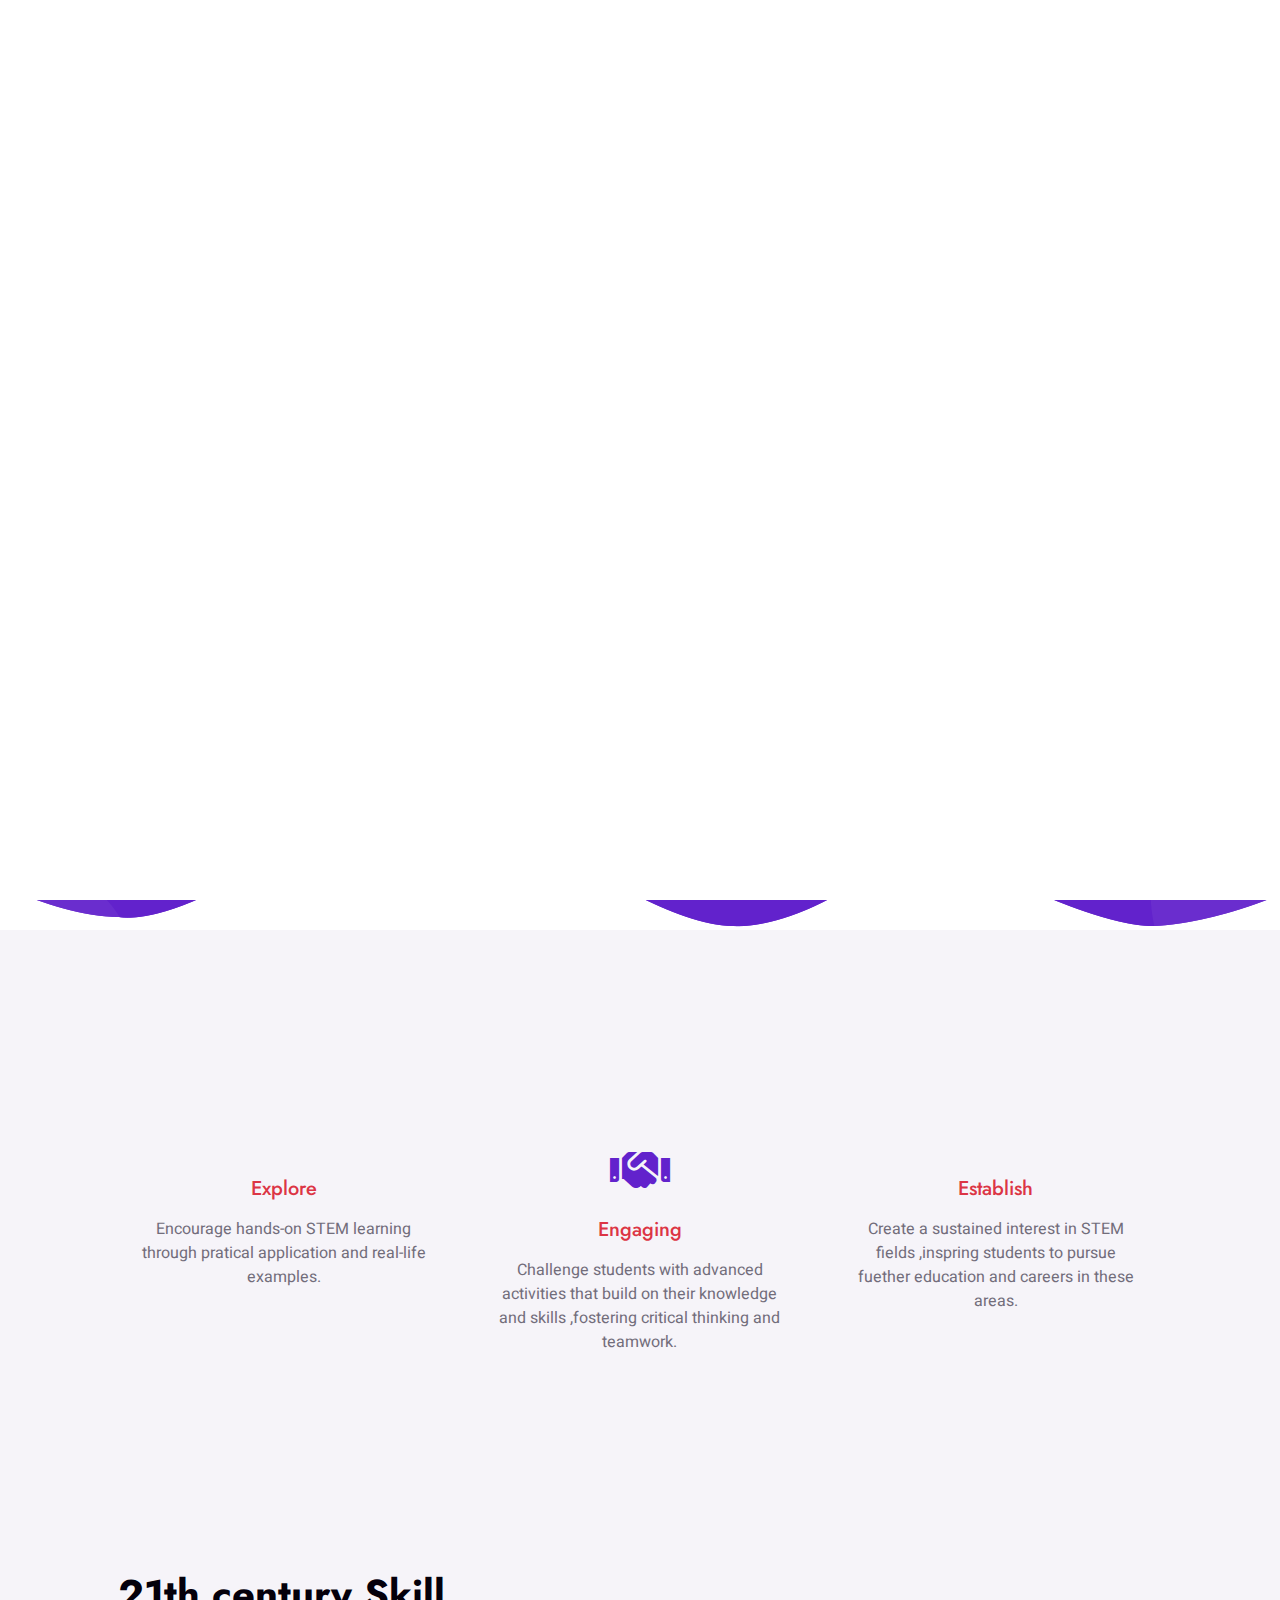
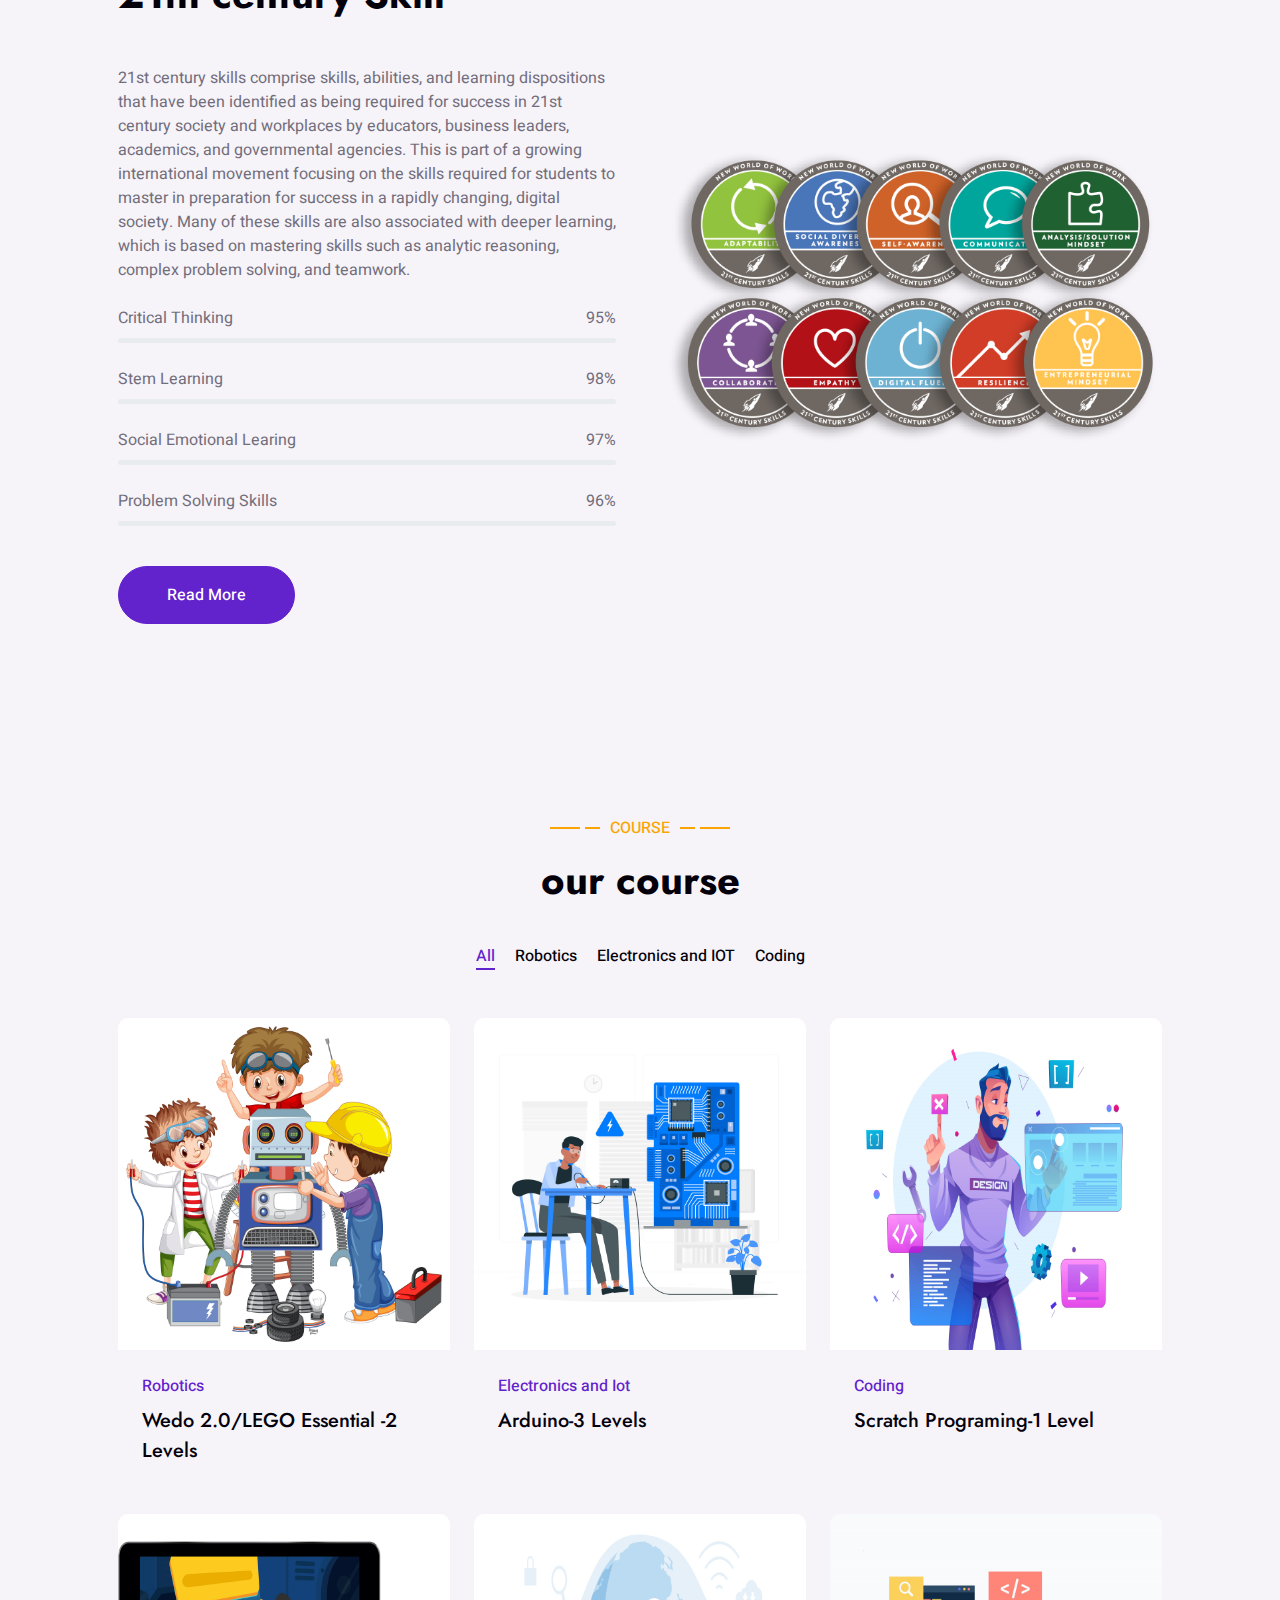
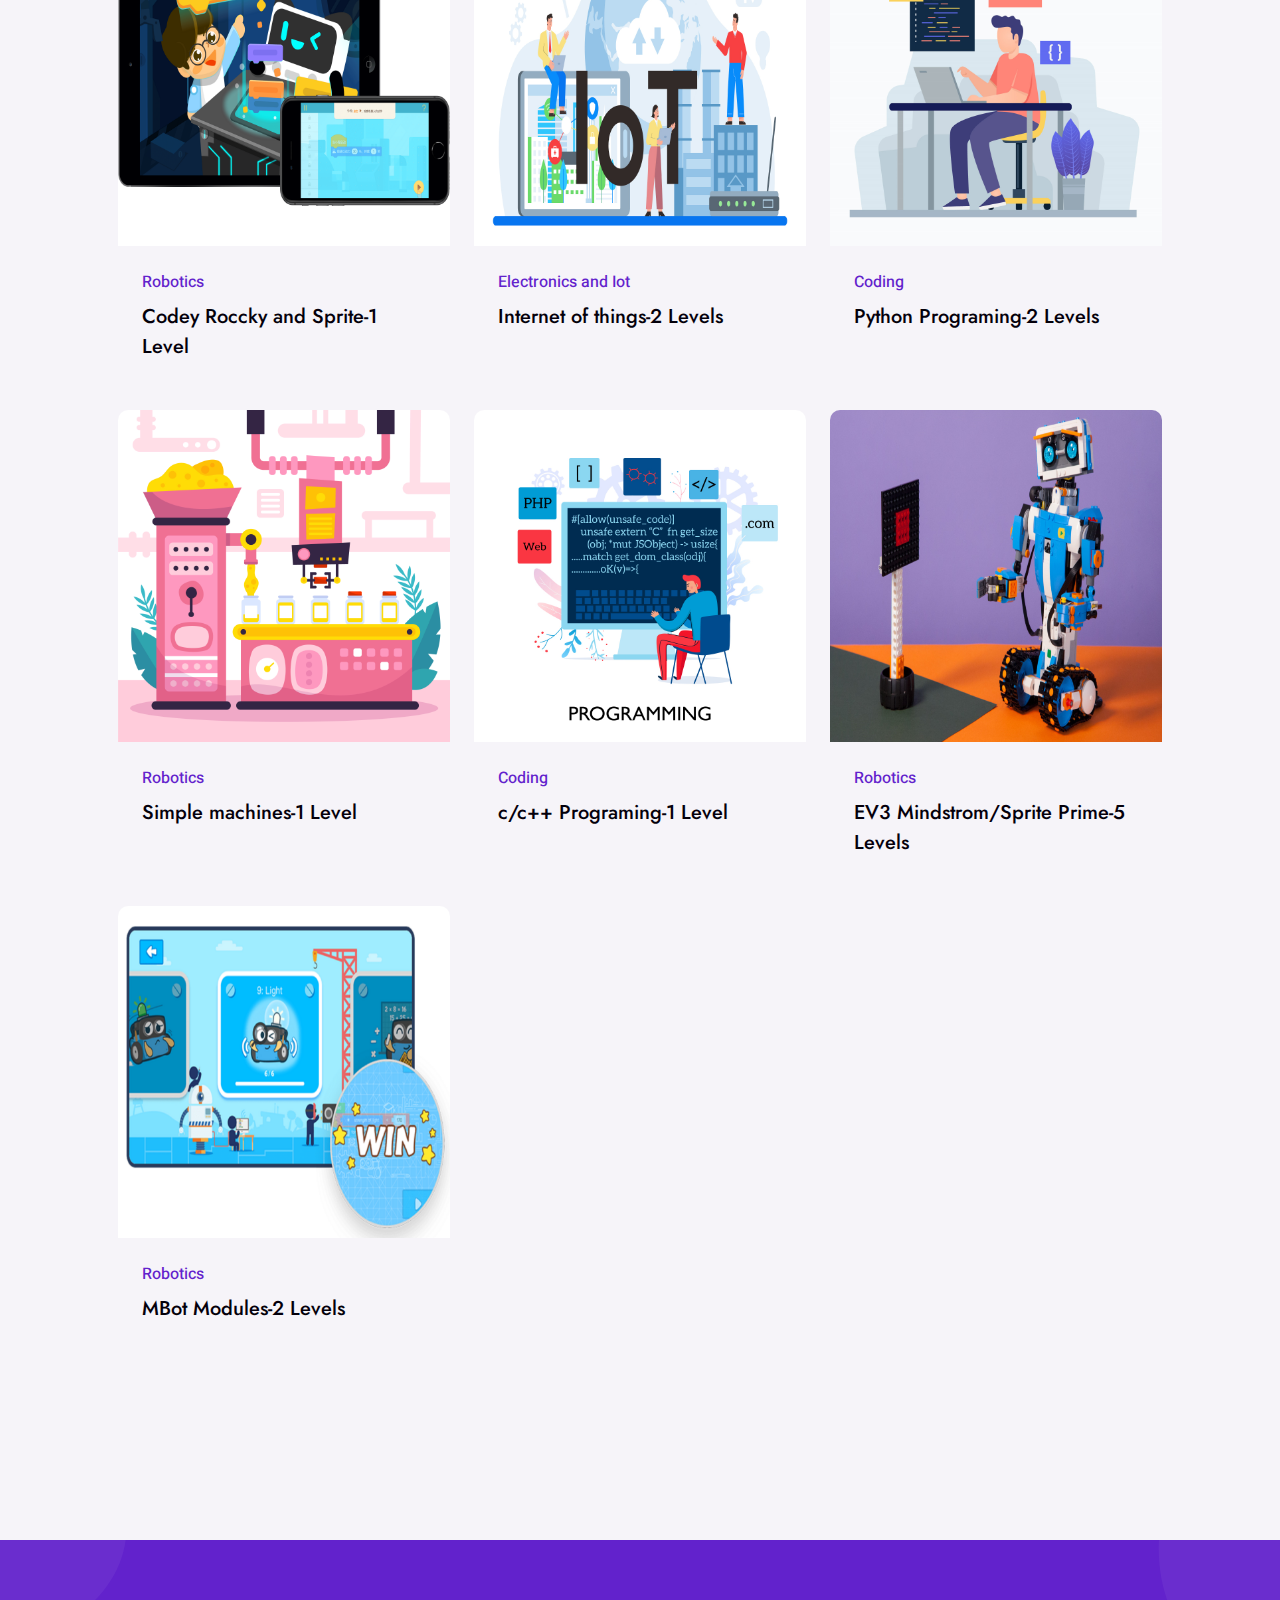
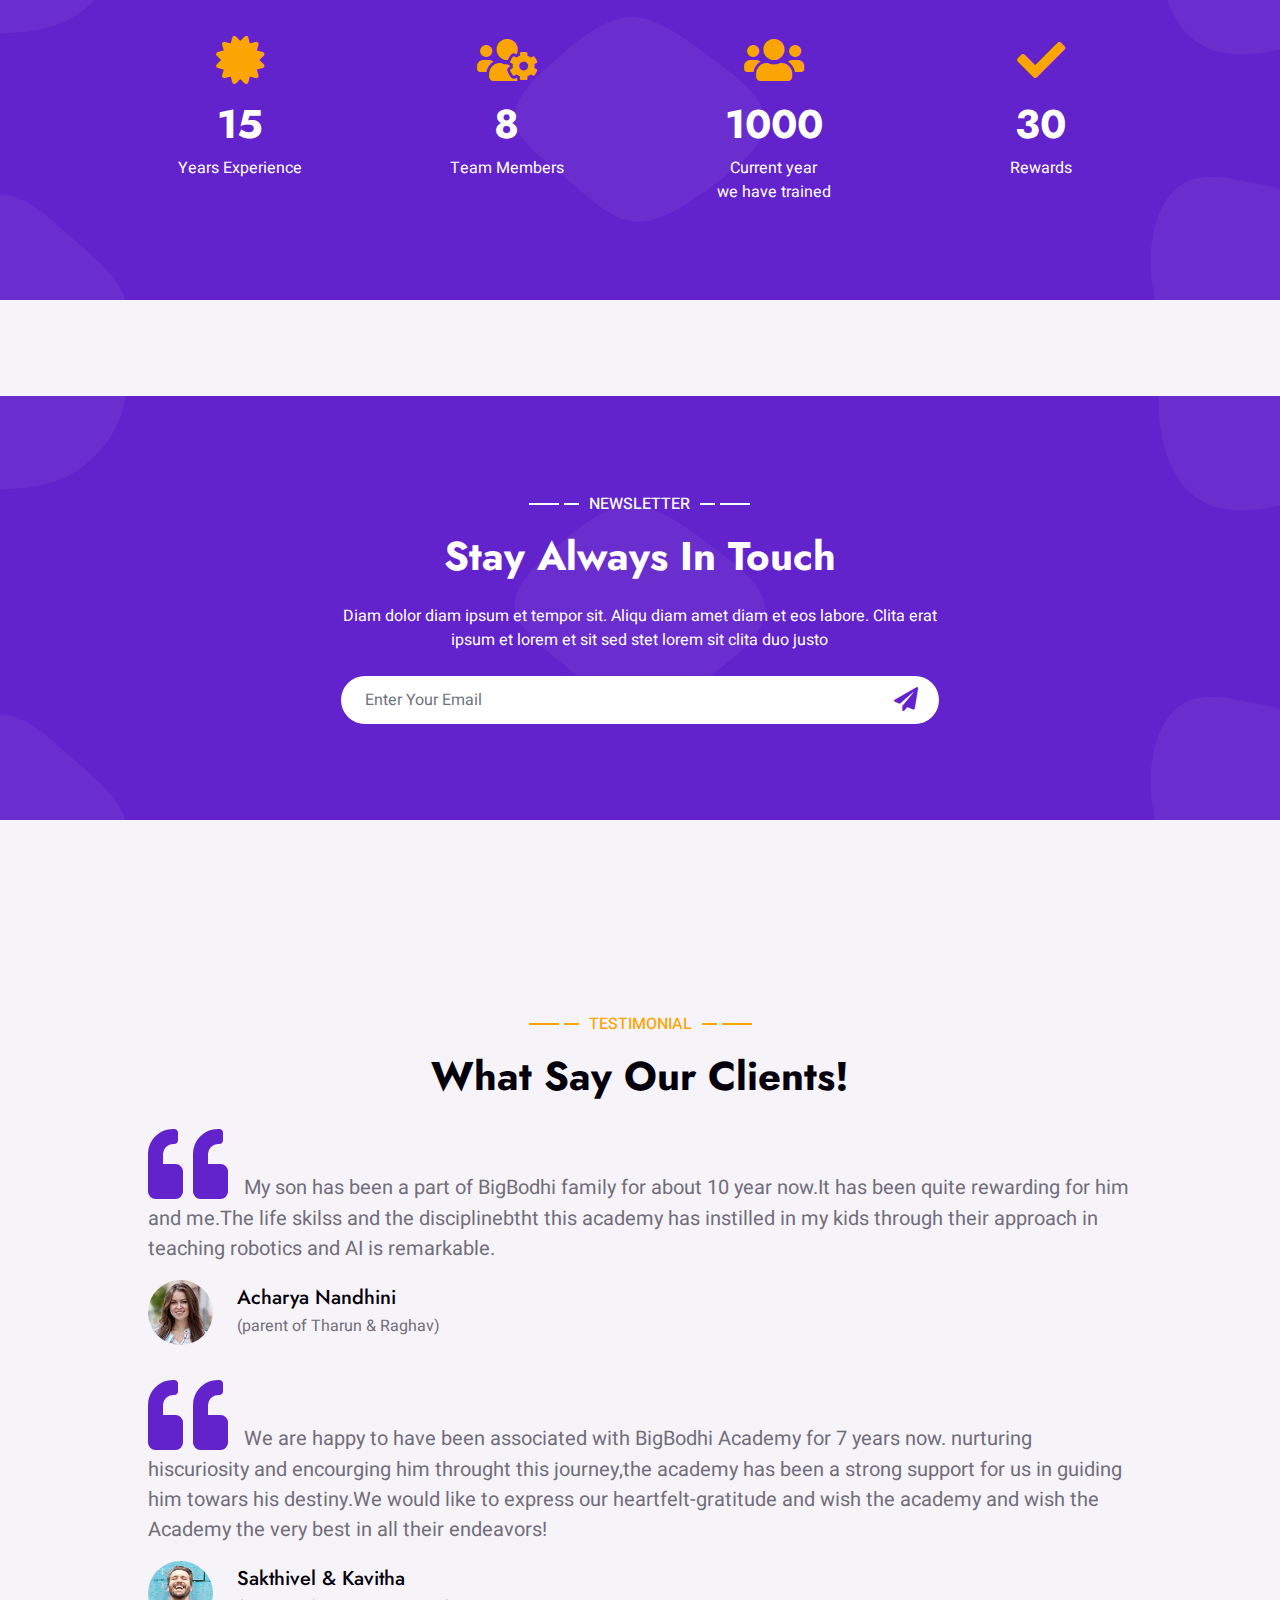
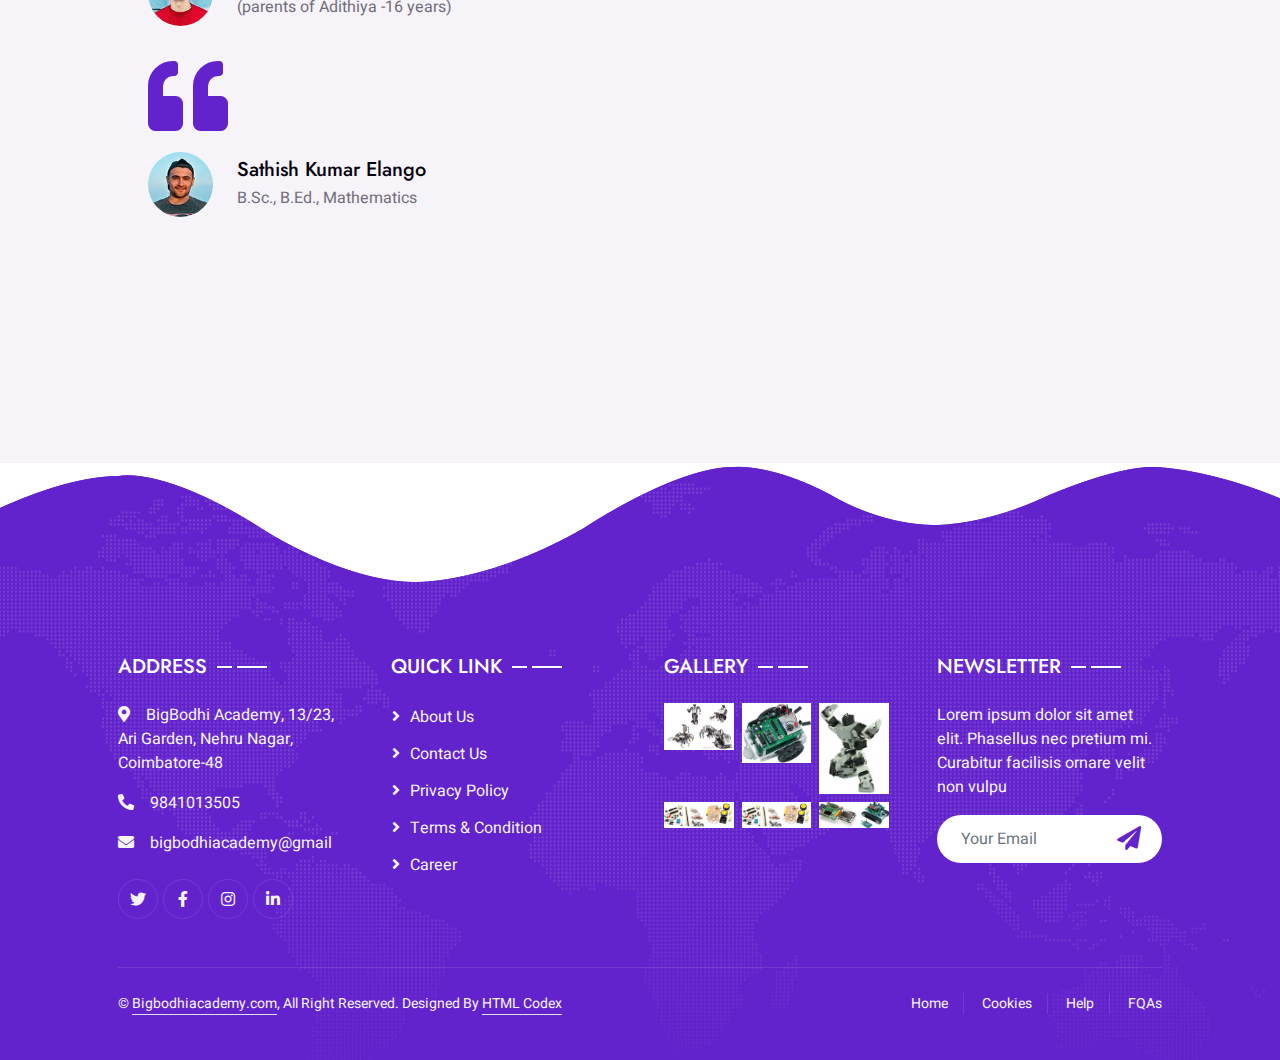
==== commit 5efeab4a: "Add files via upload" ====
--- a/index.html
+++ b/index.html
@@ -61,24 +61,25 @@
                     <div class="navbar-nav mx-auto py-0">
                         <a href="index.html" class="nav-item nav-link active">Home</a>
                         <a href="about.html" class="nav-item nav-link">About</a>
-                        <a href="service.html" class="nav-item nav-link">Service</a>
-                        <a href="project.html" class="nav-item nav-link">Project</a>
+                        <a href="service.html" class="nav-item nav-link">Competition</a>
+                        <a href="project.html" class="nav-item nav-link">Courses</a>
+                        <a href="contact.html" class="nav-item nav-link">Contact</a>
                         <div class="nav-item dropdown">
-                            <a href="#" class="nav-link dropdown-toggle" data-bs-toggle="dropdown">Pages</a>
-                            <div class="dropdown-menu m-0">
-                                <a href="team.html" class="dropdown-item">Our Team</a>
-                                <a href="testimonial.html" class="dropdown-item">Testimonial</a>
-                                <a href="404.html" class="dropdown-item">404 Page</a>
-                            </div>
-                        </div>
-                        <a href="contact.html" class="nav-item nav-link">Contact</a>
-                    </div>
-                    <a href="" class="btn rounded-pill py-2 px-4 ms-3 d-none d-lg-block">Get Started</a>
+                            <!-- <a href="#" class="nav-link dropdown-toggle" data-bs-toggle="dropdown">Pages</a> -->
+                            <!-- <div class="dropdown-menu m-0"> -->
+                                <!-- <a href="team.html" class="dropdown-item">Our Team</a> -->
+                                <!-- <a href="testimonial.html" class="dropdown-item">Testimonial</a> -->
+                                <!-- <a href="404.html" class="dropdown-item">404 Page</a> -->
+                            </div>
+                        </div>
+                        <!-- <a href="contact.html" class="nav-item nav-link">Contact</a> -->
+                    </div>
+                    <a href="" class="btn rounded-pill py-2 px-4 ms-3 d-none d-lg-block">whatapp</a>
                 </div>
             </nav>
 
-            <div class="container-xxl bg-primary hero-header">
-                <div class="container px-lg-5">
+              <div class="container-xxl bg-primary hero-header"> 
+                <div class="container px-lg-5">/
                     <div class="row g-5 align-items-end">
                         <div class="col-lg-6 text-center text-lg-start">
                             <h1 class="text-white mb-4 animated slideInDown">BigBodhi Academy for Robotics and Applied
@@ -414,104 +415,7 @@
 
 
         <!-- Service Start -->
-        <div class="container-xxl py-5">
-            <div class="container py-5 px-lg-5">
-                <div class="wow fadeInUp" data-wow-delay="0.1s">
-                    <p class="section-title text-secondary justify-content-center"><span></span>Our
-                        Services<span></span></p>
-                    <h1 class="text-center mb-5">What Solutions We Provide</h1>
-                </div>
-                <div class="row g-4">
-                    <div class="col-lg-4 col-md-6 wow fadeInUp" data-wow-delay="0.1s">
-                        <div class="service-item d-flex flex-column text-center rounded">
-                            <div class="service-icon flex-shrink-0">
-                                <i class="fa fa-search fa-2x"></i>
-                            </div>
-                            <h5 class="mb-3">Robotics</h5>
-                            <p class="m-0">Robotics is a fun filled field that integrates academic subjects, real life
-                                application and workplace competencies. The course is project based and highly
-                                customizable to meet individual student's ability and skill level.</p>
-                            <a class="btn btn-square" href=""><i class="fa fa-arrow-right"></i></a>
-                        </div>
-                    </div>
-                    <div class="col-lg-4 col-md-6 wow fadeInUp" data-wow-delay="0.3s">
-                        <div class="service-item d-flex flex-column text-center rounded">
-                            <div class="service-icon flex-shrink-0">
-                                <i class="fa fa-laptop-code fa-2x"></i>
-                            </div>
-                            <h5 class="mb-3">e - LAB</h5>
-                            <p class="m-0">Energy plays an indispensable role in modern society. We all depend on a
-                                constant and reliable supply of energy for our home, business and for transport.
-                                Embracing a wide range of activities for students in STEM Education field, we help
-                                students in investigating the concepts of energy sources, electricity and the
-                                environment by building working models in solar, wind hydro and fuel cell energy sources
-                            </p>
-                            <a class="btn btn-square" href=""><i class="fa fa-arrow-right"></i></a>
-                        </div>
-                    </div>
-                    <div class="col-lg-4 col-md-6 wow fadeInUp" data-wow-delay="0.5s">
-                        <div class="service-item d-flex flex-column text-center rounded">
-                            <div class="service-icon flex-shrink-0">
-                                <i class="fab fa-facebook-f fa-2x"></i>
-                            </div>
-                            <h5 class="mb-3">Launch Pad</h5>
-                            <p class="m-0">The course also provides an introduction to the actual circuit design,
-                                construction, test, and measurement, giving the hobbyist a jumping-off point for further
-                                pursuit of the subject. If you are interested in learning more about the fundamentals of
-                                basic electronics, Launch Pad is a good place to start your search. In addition, the
-                                course highlights some key concepts of semiconductors and devices (like resistors,
-                                capacitors, transistors & various ic's).</p>
-                            <a class="btn btn-square" href=""><i class="fa fa-arrow-right"></i></a>
-                        </div>
-                    </div>
-                    <div class="col-lg-4 col-md-6 wow fadeInUp" data-wow-delay="0.1s">
-                        <div class="service-item d-flex flex-column text-center rounded">
-                            <div class="service-icon flex-shrink-0">
-                                <i class="fa fa-mail-bulk fa-2x"></i>
-                            </div>
-                            <h5 class="mb-3">Embex Robotics</h5>
-                            <p class="m-0">This course is designed to offer application oriented training & real time
-                                exposure to students, there by provides for bridging the gap between industry’s
-                                requirements and students’ academic skill set. By pursuing the Institute's Program in
-                                Embedded Systems the students gain ready acceptance in the market.</p>
-                            <a class="btn btn-square" href=""><i class="fa fa-arrow-right"></i></a>
-                        </div>
-                    </div>
-                    <div class="col-lg-4 col-md-6 wow fadeInUp" data-wow-delay="0.3s">
-                        <div class="service-item d-flex flex-column text-center rounded">
-                            <div class="service-icon flex-shrink-0">
-                                <i class="fa fa-thumbs-up fa-2x"></i>
-                            </div>
-                            <h5 class="mb-3">Open Platform Robotics</h5>
-                            <p class="m-0">The program is an open source platform based on components and processor
-                                boards. It provides an Integrated Development Environment (IDE) for developing
-                                components and monitoring robots, a robot framework for controlling the components in
-                                the robot and managing their faults, a simulator for simulation of components and
-                                contents, a server for managing the component repository and agents for execution of the
-                                proxy services instead of the components in the robot, and a test and evaluation system
-                                for components, contents, and developed SW.</p>
-                            <a class="btn btn-square" href=""><i class="fa fa-arrow-right"></i></a>
-                        </div>
-                    </div>
-                    <div class="col-lg-4 col-md-6 wow fadeInUp" data-wow-delay="0.5s">
-                        <div class="service-item d-flex flex-column text-center rounded">
-                            <div class="service-icon flex-shrink-0">
-                                <i class="fab fa-android fa-2x"></i>
-                            </div>
-                            <h5 class="mb-3">BEAM Robotics</h5>
-                            <p class="m-0">Program offers an academic progression route for Students who are all in
-                                different engineering stream. The focal point of the course will be the fast-growing and
-                                challenging area of BEAM Robotics, since both are playing significant roles in modern
-                                world .A good course of study to those just beginning in BEAM robotics might be like
-                                building a solar roller, or some solar engine-based gizmo, building a photovore - study
-                                phototropisms involved and their interesting behaviors, microcore circuit (a four-neuron
-                                nervous network) and then onto the construction of a microcore walker and BiCore.</p>
-                            <a class="btn btn-square" href=""><i class="fa fa-arrow-right"></i></a>
-                        </div>
-                    </div>
-                </div>
-            </div>
-        </div>
+       
         <!-- Service End -->
 
 
@@ -547,40 +451,29 @@
                 <h1 class="text-center mb-5">What Say Our Clients!</h1>
                 <div class="owl-carousel testimonial-carousel">
                     <div class="testimonial-item bg-light rounded my-4">
-                        <p class="fs-5"><i class="fa fa-quote-left fa-4x text-primary mt-n4 me-3"></i>A Computer Science
-                            engineer with management degree, specialized in marketing, worked for an MNC bank. Later
-                            applied brakes to his banking career and took a U-turn and chose to be an entrepreneur to
-                            transform the education system into a creative and innovative process. Always believes in
-                            practical exposure than theoretical knowledge.</p>
+                        <p class="fs-5"><i class="fa fa-quote-left fa-4x text-primary mt-n4 me-3"></i>My  son has been a part of BigBodhi family for about  10 year now.It has been quite rewarding for him and me.The life skilss and the disciplinebtht this academy has instilled in my kids through their approach in teaching robotics and AI is remarkable.
                         <div class="d-flex align-items-center">
                             <img class="img-fluid flex-shrink-0 rounded-circle" src="img/testimonial-1.jpg"
                                 style="width: 65px; height: 65px;">
                             <div class="ps-4">
-                                <h5 class="mb-1">Santha Kumar</h5>
-                                <span>Director Marketing</span>
+                                <h5 class="mb-1">Acharya Nandhini</h5>
+                                <span>(parent of Tharun & Raghav)</span>
                             </div>
                         </div>
                     </div>
                     <div class="testimonial-item bg-light rounded my-4">
-                        <p class="fs-5"><i class="fa fa-quote-left fa-4x text-primary mt-n4 me-3"></i>An Electrical and
-                            Electronics Engineer with a management degree in marketing and operations with 3 years of
-                            experience in industrial marketing, who had a passion for creative education, became
-                            co-founder of bigbodhi Academy fueling to his entrepreneurial spirit. He believes
-                            “Imagination is more important than knowledge”.</p>
+                        <p class="fs-5"><i class="fa fa-quote-left fa-4x text-primary mt-n4 me-3"></i>We are happy to have been associated with BigBodhi Academy for 7 years now. nurturing hiscuriosity and encourging him throught this journey,the academy  has been a strong support for us in guiding him towars his destiny.We would like to express our heartfelt-gratitude and wish the academy and  wish the Academy the very best in all their endeavors!</p>
                         <div class="d-flex align-items-center">
                             <img class="img-fluid flex-shrink-0 rounded-circle" src="img/testimonial-2.jpg"
                                 style="width: 65px; height: 65px;">
                             <div class="ps-4">
-                                <h5 class="mb-1">Sathish Kumar</h5>
-                                <span>Director Operations</span>
+                                <h5 class="mb-1">Sakthivel & Kavitha </h5>
+                                <span>(parents of Adithiya -16 years) </span>
                             </div>
                         </div>
                     </div>
                     <div class="testimonial-item bg-light rounded my-4">
-                        <p class="fs-5"><i class="fa fa-quote-left fa-4x text-primary mt-n4 me-3"></i>Creativity is not
-                            only a thinking ability, it is a behavior I am trying to see in everyone. My math skill is
-                            one of my powerful tool to boost the creative thought process and STEM skills among young
-                            minds.</p>
+                        <p class="fs-5"><i class="fa fa-quote-left fa-4x text-primary mt-n4 me-3"></i></p>
                         <div class="d-flex align-items-center">
                             <img class="img-fluid flex-shrink-0 rounded-circle" src="img/testimonial-3.jpg"
                                 style="width: 65px; height: 65px;">
@@ -597,149 +490,7 @@
 
 
         <!-- Team Start -->
-        <div class="container-xxl py-5">
-            <div class="container py-5 px-lg-5">
-                <div class="wow fadeInUp" data-wow-delay="0.1s">
-                    <!-- <p class="section-title text-secondary justify-content-center"><span></span>Our Team<span></span> -->
-                    </p>
-                    <h1 class="text-center mb-5">OUR TEAM</h1>
-                </div>
-                <div class="row g-4">
-                    <div class="col-lg-3 col-md-4 wow fadeInUp" data-wow-delay="0.1s">
-                        <div class="team-item bg-light rounded">
-                            <div class="text-center border-bottom p-4">
-                                <img class="img-fluid rounded-circle mb-4" src="img/santh.png" alt="">
-                                <h5>Santha Kumar </h5>
-                                <span>Director Marketing</span >
-                            </div>
-                            <div class="d-flex justify-content-center p-4">
-                                <a class="btn btn-square mx-1" href=""><i class="fab fa-facebook-f"></i></a>
-                                <a class="btn btn-square mx-1" href=""><i class="fab fa-twitter"></i></a>
-                                <a class="btn btn-square mx-1" href=""><i class="fab fa-instagram"></i></a>
-                                <a class="btn btn-square mx-1" href=""><i class="fab fa-linkedin-in"></i></a>
-                            </div>
-                        </div>
-                    </div>
-                    <div class="col-lg-3 col-md-4 wow fadeInUp" data-wow-delay="0.3s">
-                        <div class="team-item bg-light rounded">
-                            <div class="text-center border-bottom p-4">
-                                <img class="img-fluid rounded-circle mb-4" src="img/sathish.png" alt="">
-                                <h5>Hari Sivaswamy</h5>
-                                <span>Engineering Program Mangement at Paypal, USA</span>
-                            </div>
-                            <div class="d-flex justify-content-center p-4">
-                                <a class="btn btn-square mx-1" href=""><i class="fab fa-facebook-f"></i></a>
-                                <a class="btn btn-square mx-1" href=""><i class="fab fa-twitter"></i></a>
-                                <a class="btn btn-square mx-1" href=""><i class="fab fa-instagram"></i></a>
-                                <a class="btn btn-square mx-1" href=""><i class="fab fa-linkedin-in"></i></a>
-                            </div>
-                        </div>
-                    </div>
-                    <div class="col-lg-3 col-md-4 wow fadeInUp" data-wow-delay="0.5s">
-                        <div class="team-item bg-light rounded">
-                            <div class="text-center border-bottom p-4">
-                                <img class="img-fluid rounded-circle mb-4" src="img/elango.png" alt="">
-                                <h5>Kaliprakash Rathinam</h5>
-                                <span>CAS(Creative Activity Service) Cooridinator ,TIPS</span>
-                            </div>
-                            <div class="d-flex justify-content-center p-4">
-                                <a class="btn btn-square mx-1" href=""><i class="fab fa-facebook-f"></i></a>
-                                <a class="btn btn-square mx-1" href=""><i class="fab fa-twitter"></i></a>
-                                <a class="btn btn-square mx-1" href=""><i class="fab fa-instagram"></i></a>
-                                <a class="btn btn-square mx-1" href=""><i class="fab fa-linkedin-in"></i></a>
-                            </div>
-                        </div>
-                    </div>
-                    <div class="col-lg-3 col-md-4 wow fadeInUp" data-wow-delay="0.5s">
-                        <div class="team-item bg-light rounded">
-                            <div class="text-center border-bottom p-4">
-                                <img class="img-fluid rounded-circle mb-4" src="img/sam.png" alt="">
-                                <h5>Padmanaban Gobalan</h5>
-                                <span>Serial enterpreneur & Founder,No food Waste</span>
-                            </div>
-                            <div class="d-flex justify-content-center p-4">
-                                <a class="btn btn-square mx-1" href=""><i class="fab fa-facebook-f"></i></a>
-                                <a class="btn btn-square mx-1" href=""><i class="fab fa-twitter"></i></a>
-                                <a class="btn btn-square mx-1" href=""><i class="fab fa-instagram"></i></a>
-                                <a class="btn btn-square mx-1" href=""><i class="fab fa-linkedin-in"></i></a>
-                            </div>
-                        </div>
-                    </div>
-                </div>
-            </div>
-        </div>
-        <div class="container-xxl py-5">
-            <div class="container py-5 px-lg-5">
-                <div class="wow fadeInUp" data-wow-delay="0.1s">
-                    <!-- <p class="section-title text-secondary justify-content-center"><span></span>Our Team<span></span> -->
-                    </p>
-                    <h1 class="text-center mb-5">Advisory Board</h1>
-                </div>
-                <div class="row g-4">
-                    <div class="col-lg-3 col-md-4 wow fadeInUp" data-wow-delay="0.1s">
-                        <div class="team-item bg-light rounded">
-                            <div class="text-center border-bottom p-4">
-                                <img class="img-fluid rounded-circle mb-4" src="img/img1.jpg" alt="">
-                                <h5>Anita chandrasekaran </h5>
-                                <span>Manager Security Engineer at amazon ,USA</span >
-                            </div>
-                            <div class="d-flex justify-content-center p-4">
-                                <a class="btn btn-square mx-1" href=""><i class="fab fa-facebook-f"></i></a>
-                                <a class="btn btn-square mx-1" href=""><i class="fab fa-twitter"></i></a>
-                                <a class="btn btn-square mx-1" href=""><i class="fab fa-instagram"></i></a>
-                                <a class="btn btn-square mx-1" href=""><i class="fab fa-linkedin-in"></i></a>
-                            </div>
-                        </div>
-                    </div>
-                    <div class="col-lg-3 col-md-4 wow fadeInUp" data-wow-delay="0.3s">
-                        <div class="team-item bg-light rounded">
-                            <div class="text-center border-bottom p-4">
-                                <img class="img-fluid rounded-circle mb-4" src="img/img2.jpg" alt="">
-                                <h5>Hari Sivaswamy</h5>
-                                <span>Engineering Program Mangement at Paypal, USA</span>
-                            </div>
-                            <div class="d-flex justify-content-center p-4">
-                                <a class="btn btn-square mx-1" href=""><i class="fab fa-facebook-f"></i></a>
-                                <a class="btn btn-square mx-1" href=""><i class="fab fa-twitter"></i></a>
-                                <a class="btn btn-square mx-1" href=""><i class="fab fa-instagram"></i></a>
-                                <a class="btn btn-square mx-1" href=""><i class="fab fa-linkedin-in"></i></a>
-                            </div>
-                        </div>
-                    </div>
-                    <div class="col-lg-3 col-md-4 wow fadeInUp" data-wow-delay="0.5s">
-                        <div class="team-item bg-light rounded">
-                            <div class="text-center border-bottom p-4">
-                                <img class="img-fluid rounded-circle mb-4" src="img/img3.jpg" alt="">
-                                <h5>Kaliprakash Rathinam</h5>
-                                <span>CAS(Creative Activity Service) Cooridinator ,TIPS</span>
-                            </div>
-                            <div class="d-flex justify-content-center p-4">
-                                <a class="btn btn-square mx-1" href=""><i class="fab fa-facebook-f"></i></a>
-                                <a class="btn btn-square mx-1" href=""><i class="fab fa-twitter"></i></a>
-                                <a class="btn btn-square mx-1" href=""><i class="fab fa-instagram"></i></a>
-                                <a class="btn btn-square mx-1" href=""><i class="fab fa-linkedin-in"></i></a>
-                            </div>
-                        </div>
-                    </div>
-                    <div class="col-lg-3 col-md-4 wow fadeInUp" data-wow-delay="0.5s">
-                        <div class="team-item bg-light rounded">
-                            <div class="text-center border-bottom p-4">
-                                <img class="img-fluid rounded-circle mb-4" src="img/img 4.jpg" alt="">
-                                <h5>Padmanaban Gobalan</h5>
-                                <span>Serial enterpreneur & Founder,No food Waste</span>
-                            </div>
-                            <div class="d-flex justify-content-center p-4">
-                                <a class="btn btn-square mx-1" href=""><i class="fab fa-facebook-f"></i></a>
-                                <a class="btn btn-square mx-1" href=""><i class="fab fa-twitter"></i></a>
-                                <a class="btn btn-square mx-1" href=""><i class="fab fa-instagram"></i></a>
-                                <a class="btn btn-square mx-1" href=""><i class="fab fa-linkedin-in"></i></a>
-                            </div>
-                        </div>
-                    </div>
-                </div>
-            </div>
-        </div>
-        <!-- Team End -->
+      
 
 
         <!-- Footer Start -->
@@ -749,11 +500,12 @@
                     <div class="col-md-6 col-lg-3">
                         <p class="section-title text-white h5 mb-4">Address<span></span></p>
                         <p><i class="fa fa-map-marker-alt me-3"></i>BigBodhi Academy,
-                            13/23,ari graden,nehru nagar
-                            Coimbatore – 641048,
-                            Tamil Nadu</p>
-                        <p><i class="fa fa-phone-alt me-3"></i>9480-181818</p>
-                        <p><i class="fa fa-envelope me-3"></i>santhakumar@bigbodhiacademy.com</p>
+                            13/23, Ari Garden,
+                            Nehru Nagar,
+                            Coimbatore-48
+                            </p>
+                        <p><i class="fa fa-phone-alt me-3"></i>9841013505</p>
+                        <p><i class="fa fa-envelope me-3"></i>bigbodhiacademy@gmail</p>
                         <div class="d-flex pt-2">
                             <a class="btn btn-outline-light btn-social" href=""><i class="fab fa-twitter"></i></a>
                             <a class="btn btn-outline-light btn-social" href=""><i class="fab fa-facebook-f"></i></a>
@@ -809,12 +561,12 @@
                 <div class="copyright">
                     <div class="row">
                         <div class="col-md-6 text-center text-md-start mb-3 mb-md-0">
-                            &copy; <a class="border-bottom" href="#">Your Site Name</a>, All Right Reserved.
+                            &copy; <a class="border-bottom" href="#">Bigbodhiacademy.com</a>, All Right Reserved.
 
                             <!--/*** This template is free as long as you keep the footer author’s credit link/attribution link/backlink. If you'd like to use the template without the footer author’s credit link/attribution link/backlink, you can purchase the Credit Removal License from "https://htmlcodex.com/credit-removal". Thank you for your support. ***/-->
                             Designed By <a class="border-bottom" href="https://htmlcodex.com">HTML Codex</a><br><br>
-                            Distributed By a <a class="border-bottom" href="https://themewagon.com"
-                                target="_blank">ThemeWagon</a>
+                            <!-- Distributed By a <a class="border-bottom" href="https://themewagon.com" -->
+                                <!-- target="_blank">ThemeWagon</a> -->
                         </div>
                         <div class="col-md-6 text-center text-md-end">
                             <div class="footer-menu">
@@ -834,6 +586,7 @@
         <!-- Back to Top -->
         <a href="#" class="btn btn-lg btn-secondary btn-lg-square back-to-top"><i class="bi bi-arrow-up"></i></a>
     </div>
+
 
     <!-- JavaScript Libraries -->
     <script src="https://code.jquery.com/jquery-3.4.1.min.js"></script>
